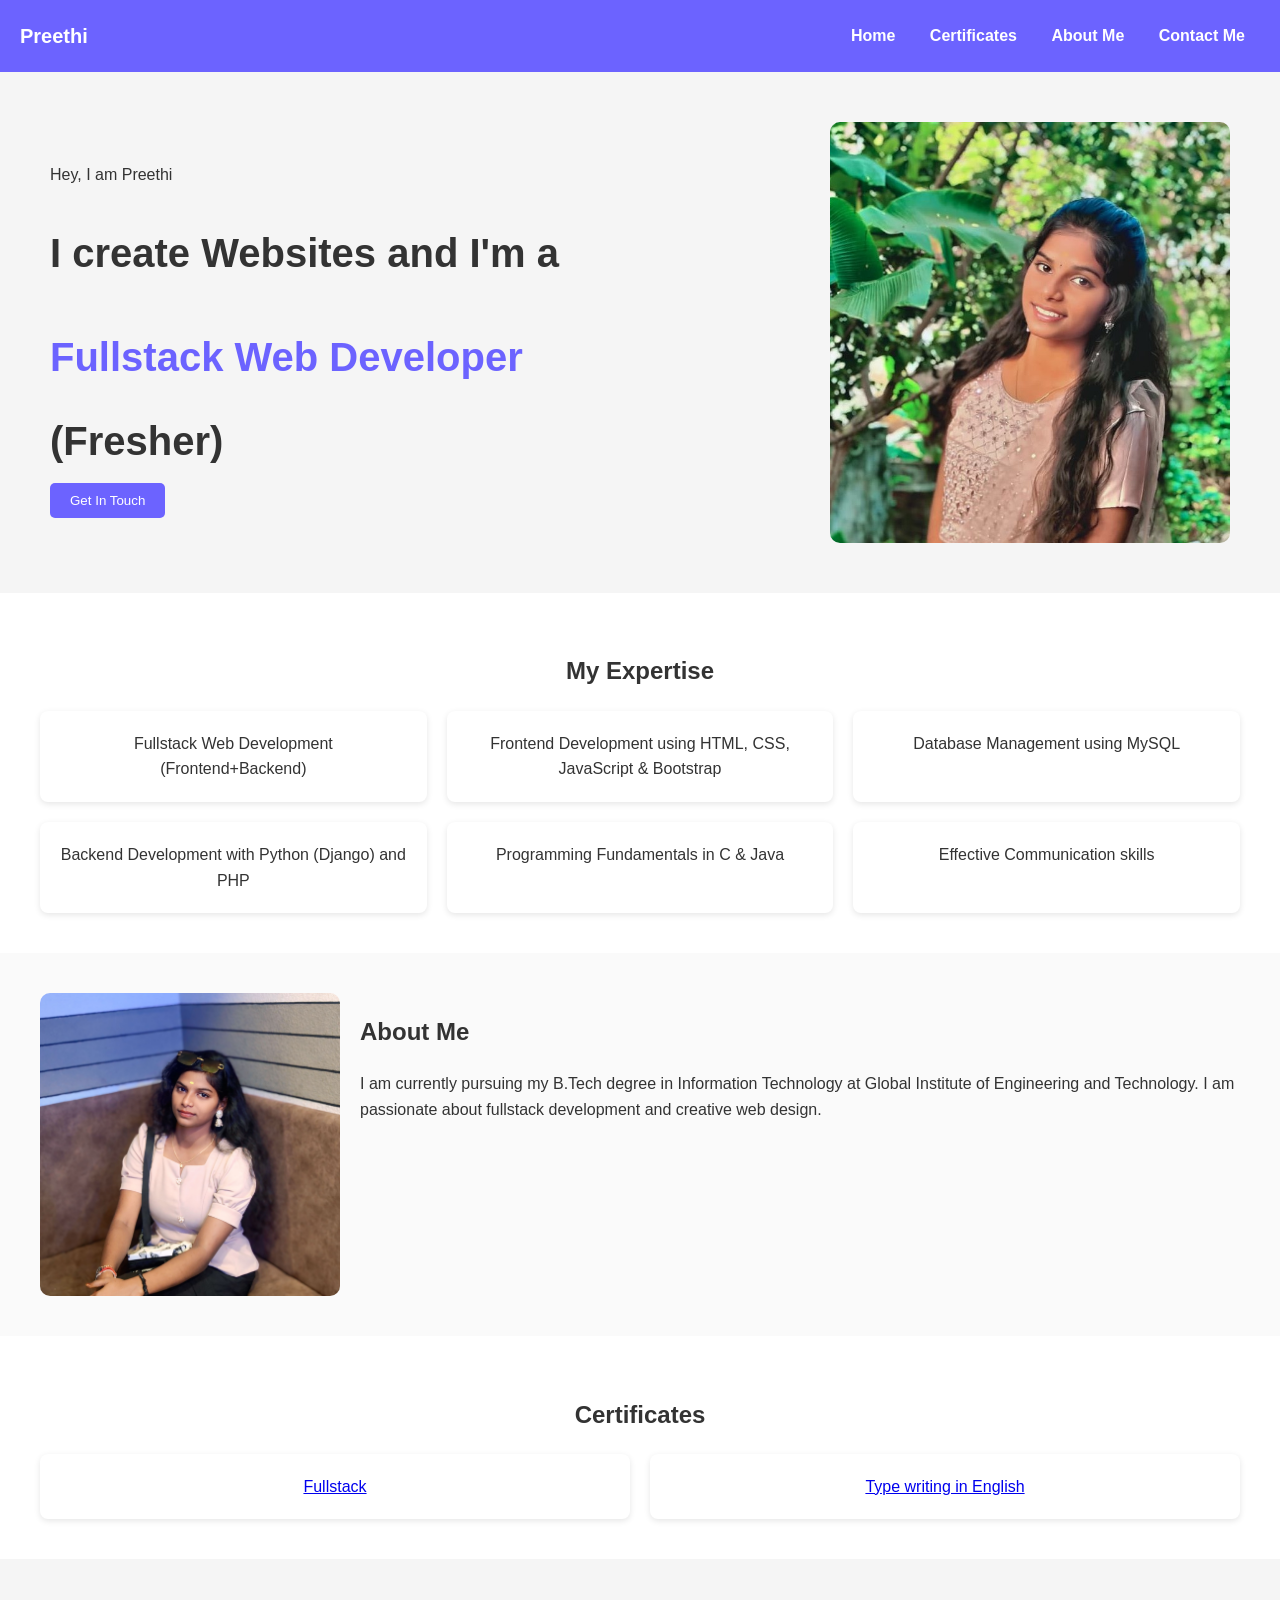
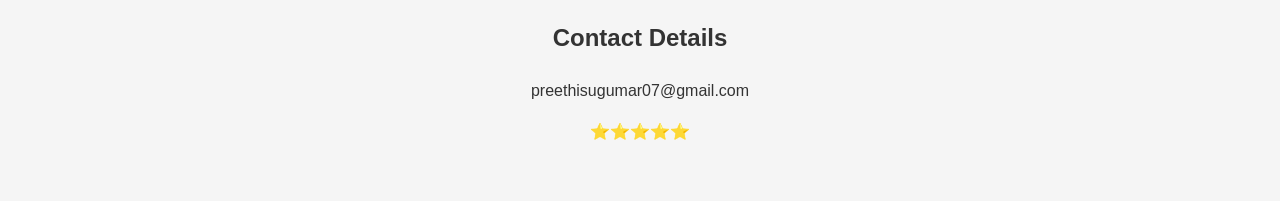
==== index.html @ 576a9721 "adding the visitor count using google analytics" ====
<!DOCTYPE html>
<html lang="en">
<head>
  <meta charset="UTF-8">
  <meta name="viewport" content="width=device-width, initial-scale=1.0">
  <title>Portfolio</title>
  <style>
    body {
      margin: 0;
      font-family: Arial, sans-serif;
      line-height: 1.6;
      color: #333;
    }

    /* Header */
    header {
      display: flex;
      justify-content: space-between;
      align-items: center;
      padding: 20px;
      background: #6c63ff; /* purple tone */
      color: white;
      position: sticky;
      top: 0;
      z-index: 1000;
    }

    header nav a {
      margin: 0 15px;
      text-decoration: none;
      color: white;
      font-weight: bold;
    }

    header .logo {
      font-size: 20px;
      font-weight: bold;
    }

    /* Hero Section */
    .hero {
      display: flex;
      flex-direction: row;
      justify-content: space-between;
      align-items: center;
      padding: 50px;
      background: #f5f5f5;
    }

    .hero-text {
      flex: 1;
      padding-right: 20px;
    }

    .hero-text h1 {
      font-size: 2.5rem;
      margin-bottom: 10px;
    }

    .hero-text p {
      margin-bottom: 20px;
    }

    .hero-text button {
      padding: 10px 20px;
      background: #6c63ff;
      color: white;
      border: none;
      border-radius: 5px;
      cursor: pointer;
    }

    .hero img {
      flex: 1;
      max-width: 400px;
      border-radius: 10px;
    }

    /* Expertise Section */
    .expertise {
      padding: 40px;
      text-align: center;
    }

    .expertise h2 {
      margin-bottom: 20px;
    }

    .cards {
      display: grid;
      grid-template-columns: repeat(3, 1fr);
      gap: 20px;
    }

    @media (max-width: 768px) {
      .cards {
        grid-template-columns: 1fr;
      }
    }

    .card {
      background: #fff;
      padding: 20px;
      border-radius: 8px;
      box-shadow: 0 2px 6px rgba(0,0,0,0.1);
    }

    /* About Section */
    .about {
      display: flex;
      flex-wrap: wrap;
      padding: 40px;
      background: #fafafa;
    }

    .about img {
      flex: 1;
      max-width: 300px;
      border-radius: 10px;
      margin-right: 20px;
    }

    .about-text {
      flex: 2;
    }

    /* Certificates Section */
    #certificates {
      padding: 40px;
      text-align: center;
    }

    .projects {
      display: grid;
      grid-template-columns: repeat(auto-fit, minmax(250px, 1fr));
      gap: 20px;
    }

    .project {
      background: #fff;
      padding: 20px;
      border-radius: 8px;
      box-shadow: 0 2px 6px rgba(0,0,0,0.1);
    }

    /* Contact Section */
    #contact {
      padding: 40px;
      background: #f5f5f5;
      text-align: center;
    }

    /* Responsive */
    @media (max-width: 768px) {
      .hero {
        flex-direction: column;
        text-align: center;
      }
      button{
        margin-bottom: 15px;
      }
      .about {
        flex-direction: column;
        align-items: center;
      }

      .about img {
        margin-bottom: 20px;
      }
    }
  </style>
</head>
<body>
  <!-- Google tag (gtag.js) -->
<script async src="https://www.googletagmanager.com/gtag/js?id=G-0RFLG4SJLX"></script>
<script>
  window.dataLayer = window.dataLayer || [];
  function gtag(){dataLayer.push(arguments);}
  gtag('js', new Date());

  gtag('config', 'G-0RFLG4SJLX');
</script>
  <!-- Header -->
  <header>
    <div class="logo">Preethi</div>
    <nav>
      <a href="#home">Home</a>
      <a href="#certificates">Certificates</a>
      <a href="#about">About Me</a>
      <a href="#contact">Contact Me</a>
    </nav>
  </header>

  <!-- Hero -->
  <section id="home" class="hero">
    <div class="hero-text">
      <p>Hey, I am Preethi</p>
      <h1>I create Websites and I'm a <p style="color:  #6c63ff;">Fullstack Web Developer</p> (Fresher)</h1>
      <button onclick="window.open('https://www.instagram.com/_preethi_c7_', '_blank');">Get In Touch</button>
    </div>
    <img src="img2.jpg" alt="Portfolio Image">
  </section>

  <!-- Expertise -->
  <section class="expertise">
    <h2>My Expertise</h2>
    <div class="cards">
      <div class="card">Fullstack Web Development (Frontend+Backend)</div>
      <div class="card">Frontend Development using HTML, CSS, JavaScript & Bootstrap</div>
      <div class="card">Database Management using MySQL</div>
      <div class="card">Backend Development with Python (Django) and PHP</div>
      <div class="card">Programming Fundamentals in C & Java</div>
      <div class="card">Effective Communication skills</div>
    </div>
  </section>

  <!-- About -->
  <section id="about" class="about">
    <img src="img1.jpg" alt="About Me">
    <div class="about-text">
      <h2>About Me</h2>
      <p>I am currently pursuing my B.Tech degree in Information Technology at Global Institute of Engineering and Technology. I am passionate about fullstack development and creative web design.</p>
    </div>
  </section>

  <!-- Certificates -->
  <section id="certificates">
    <h2>Certificates</h2>
    <div class="projects">
      <div class="project"><a href="certificatefullstack.pdf" target="_blank">Fullstack</a></div>
      <div class="project"><a href="certificatetype.pdf" target="_blank">Type writing in English</a></div>
    </div>
  </section>

  <!-- Contact -->
  <section id="contact">
    <h2>Contact Details</h2>
    <p>preethisugumar07@gmail.com</p>
    <p>⭐⭐⭐⭐⭐</p>
  </section>
</body>
</html>
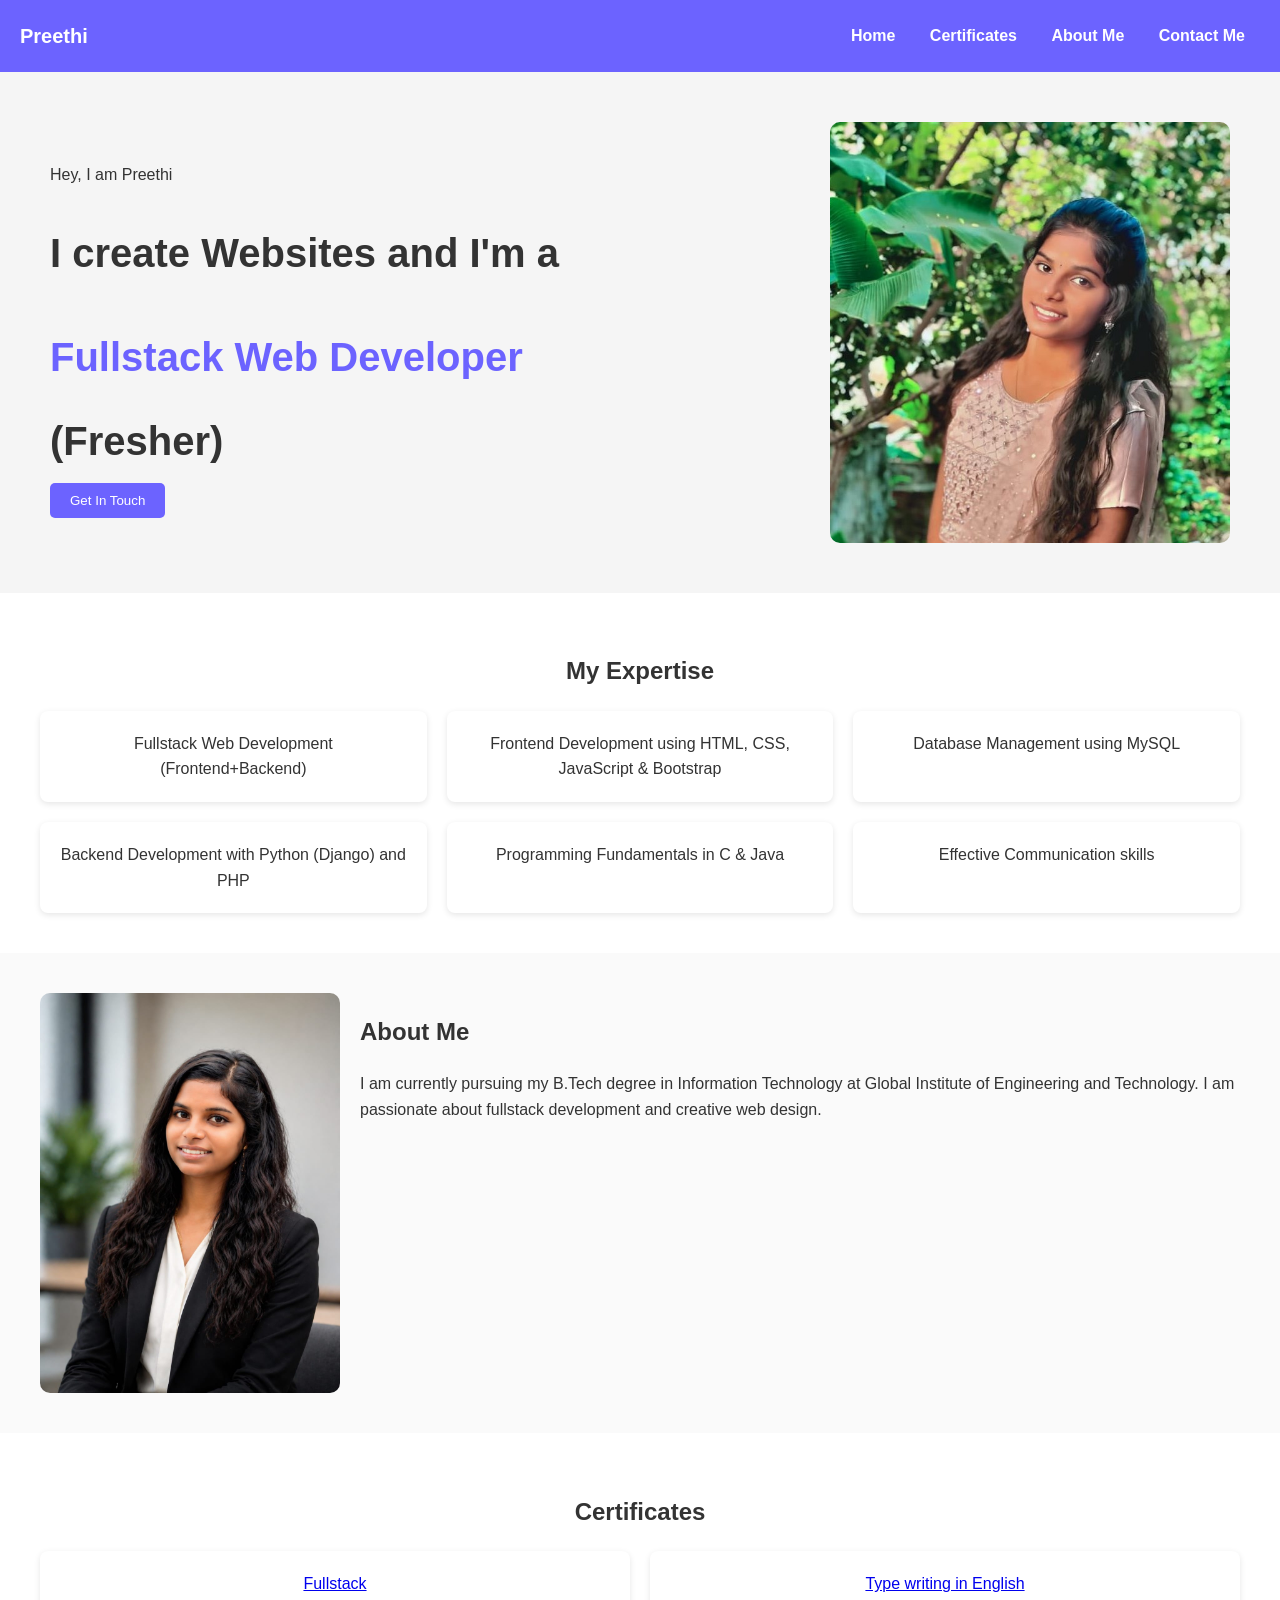
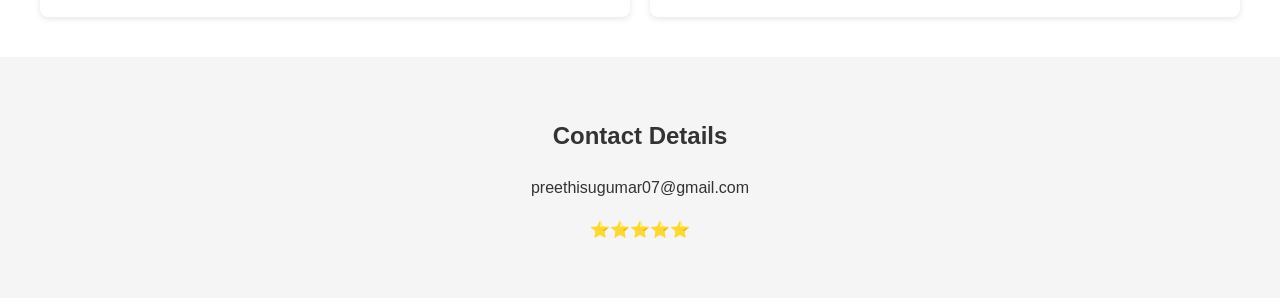
==== commit c182601b: "redirect to linkedin profile instead of instagram" ====
--- a/index.html
+++ b/index.html
@@ -196,7 +196,7 @@
     <div class="hero-text">
       <p>Hey, I am Preethi</p>
       <h1>I create Websites and I'm a <p style="color:  #6c63ff;">Fullstack Web Developer</p> (Fresher)</h1>
-      <button onclick="window.open('https://www.instagram.com/_preethi_c7_', '_blank');">Get In Touch</button>
+      <button onclick="window.open('https://www.linkedin.com/in/preethi-sugumar-a2277338a/', '_blank');">Get In Touch</button>
     </div>
     <img src="img2.jpg" alt="Portfolio Image">
   </section>
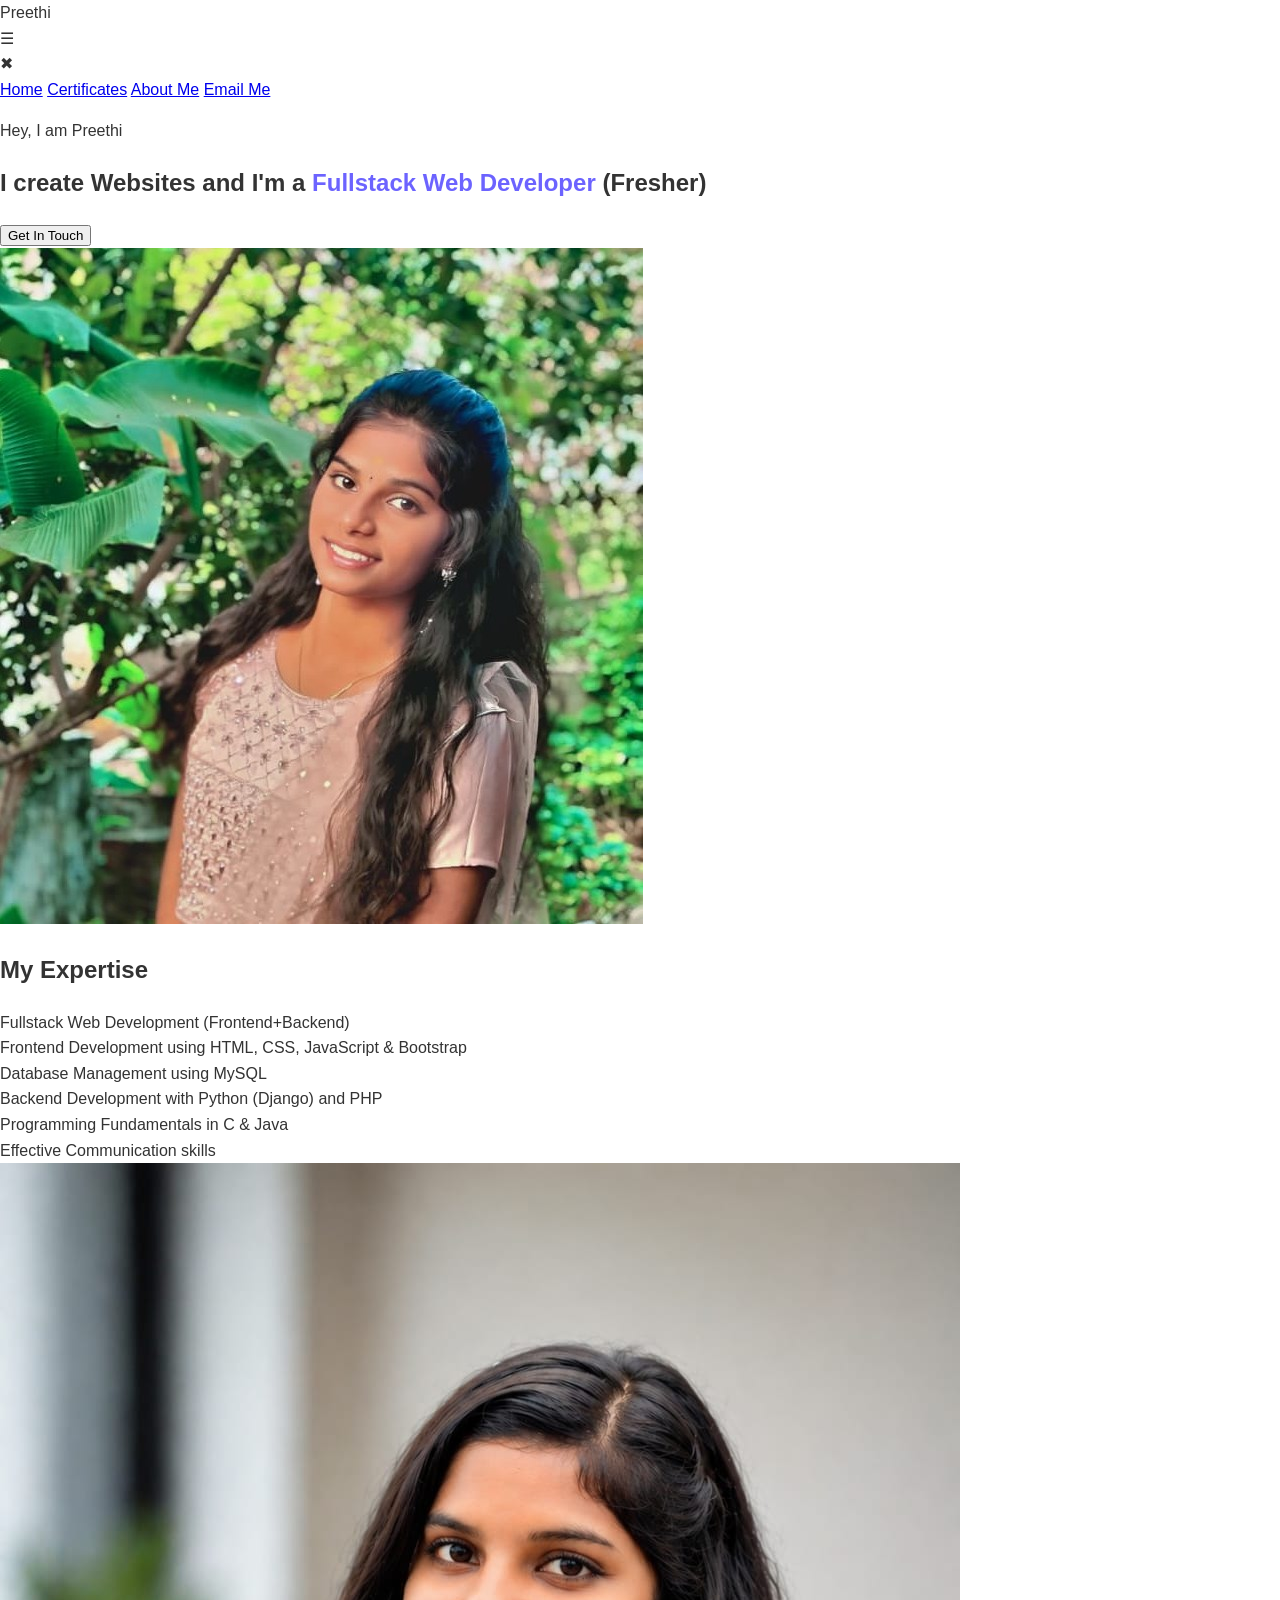
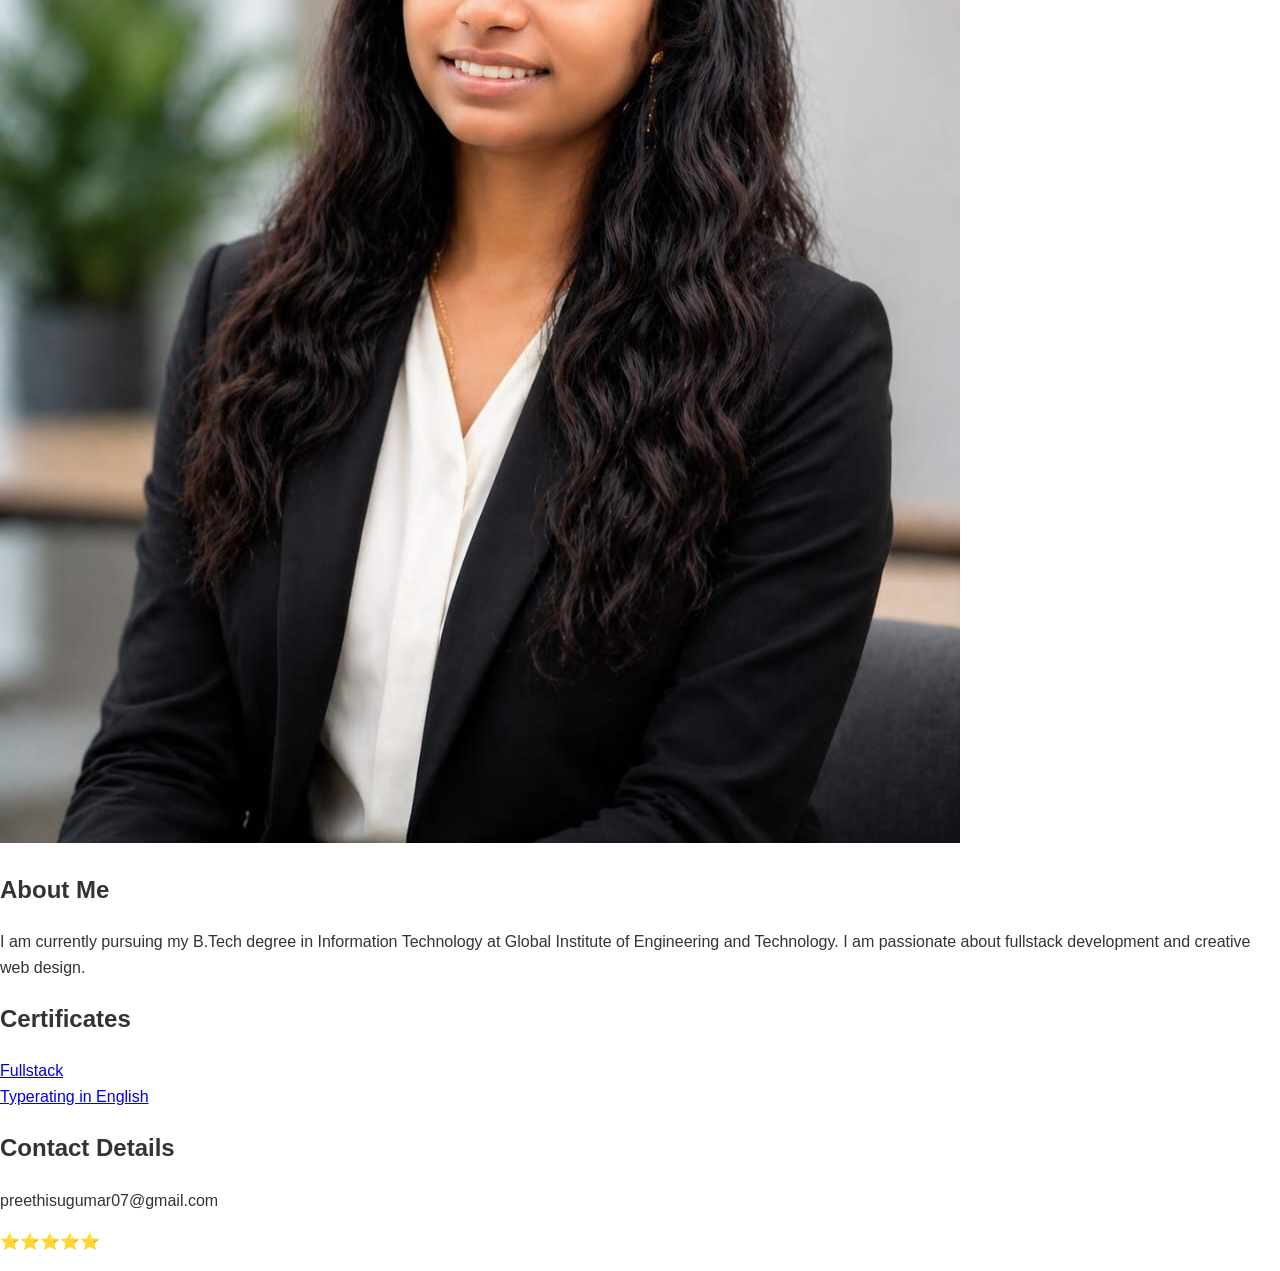
==== commit 066fd07a: "added animation and effects" ====
--- a/index.html
+++ b/index.html
@@ -1,9 +1,11 @@
 <!DOCTYPE html>
 <html lang="en">
+
 <head>
   <meta charset="UTF-8">
   <meta name="viewport" content="width=device-width, initial-scale=1.0">
   <title>Portfolio</title>
+  <link rel="stylesheet" href="style.css">
   <style>
     body {
       margin: 0;
@@ -11,195 +13,58 @@
       line-height: 1.6;
       color: #333;
     }
-
-    /* Header */
-    header {
-      display: flex;
-      justify-content: space-between;
-      align-items: center;
-      padding: 20px;
-      background: #6c63ff; /* purple tone */
-      color: white;
-      position: sticky;
-      top: 0;
-      z-index: 1000;
-    }
-
-    header nav a {
-      margin: 0 15px;
-      text-decoration: none;
-      color: white;
-      font-weight: bold;
-    }
-
-    header .logo {
-      font-size: 20px;
-      font-weight: bold;
-    }
-
-    /* Hero Section */
-    .hero {
-      display: flex;
-      flex-direction: row;
-      justify-content: space-between;
-      align-items: center;
-      padding: 50px;
-      background: #f5f5f5;
-    }
-
-    .hero-text {
-      flex: 1;
-      padding-right: 20px;
-    }
-
-    .hero-text h1 {
-      font-size: 2.5rem;
-      margin-bottom: 10px;
-    }
-
-    .hero-text p {
-      margin-bottom: 20px;
-    }
-
-    .hero-text button {
-      padding: 10px 20px;
-      background: #6c63ff;
-      color: white;
-      border: none;
-      border-radius: 5px;
-      cursor: pointer;
-    }
-
-    .hero img {
-      flex: 1;
-      max-width: 400px;
-      border-radius: 10px;
-    }
-
-    /* Expertise Section */
-    .expertise {
-      padding: 40px;
-      text-align: center;
-    }
-
-    .expertise h2 {
-      margin-bottom: 20px;
-    }
-
-    .cards {
-      display: grid;
-      grid-template-columns: repeat(3, 1fr);
-      gap: 20px;
-    }
-
-    @media (max-width: 768px) {
-      .cards {
-        grid-template-columns: 1fr;
-      }
-    }
-
-    .card {
-      background: #fff;
-      padding: 20px;
-      border-radius: 8px;
-      box-shadow: 0 2px 6px rgba(0,0,0,0.1);
-    }
-
-    /* About Section */
-    .about {
-      display: flex;
-      flex-wrap: wrap;
-      padding: 40px;
-      background: #fafafa;
-    }
-
-    .about img {
-      flex: 1;
-      max-width: 300px;
-      border-radius: 10px;
-      margin-right: 20px;
-    }
-
-    .about-text {
-      flex: 2;
-    }
-
-    /* Certificates Section */
-    #certificates {
-      padding: 40px;
-      text-align: center;
-    }
-
-    .projects {
-      display: grid;
-      grid-template-columns: repeat(auto-fit, minmax(250px, 1fr));
-      gap: 20px;
-    }
-
-    .project {
-      background: #fff;
-      padding: 20px;
-      border-radius: 8px;
-      box-shadow: 0 2px 6px rgba(0,0,0,0.1);
-    }
-
-    /* Contact Section */
-    #contact {
-      padding: 40px;
-      background: #f5f5f5;
-      text-align: center;
-    }
-
-    /* Responsive */
-    @media (max-width: 768px) {
-      .hero {
-        flex-direction: column;
-        text-align: center;
-      }
-      button{
-        margin-bottom: 15px;
-      }
-      .about {
-        flex-direction: column;
-        align-items: center;
-      }
-
-      .about img {
-        margin-bottom: 20px;
-      }
-    }
   </style>
 </head>
-<body>
-  <!-- Google tag (gtag.js) -->
+<!-- Google tag (gtag.js) -->
 <script async src="https://www.googletagmanager.com/gtag/js?id=G-0RFLG4SJLX"></script>
 <script>
   window.dataLayer = window.dataLayer || [];
-  function gtag(){dataLayer.push(arguments);}
+  function gtag() { dataLayer.push(arguments); }
   gtag('js', new Date());
 
   gtag('config', 'G-0RFLG4SJLX');
 </script>
+
+<body>
   <!-- Header -->
   <header>
     <div class="logo">Preethi</div>
-    <nav>
+
+    <!-- Hamburger icon (desktop hidden, mobile visible) -->
+    <div class="menu-toggle" id="menu-toggle">☰</div>
+
+    <!-- Slide-in nav -->
+    <nav id="nav-links">
+      <!-- Close icon inside nav -->
+      <div class="close-menu" id="close-menu">✖</div>
       <a href="#home">Home</a>
       <a href="#certificates">Certificates</a>
       <a href="#about">About Me</a>
-      <a href="#contact">Contact Me</a>
-    </nav>
+      <a href="mailto:preethisugumar07@gmail.com">Email Me</a>
+
   </header>
+
+
 
   <!-- Hero -->
   <section id="home" class="hero">
     <div class="hero-text">
       <p>Hey, I am Preethi</p>
-      <h1>I create Websites and I'm a <p style="color:  #6c63ff;">Fullstack Web Developer</p> (Fresher)</h1>
-      <button onclick="window.open('https://www.linkedin.com/in/preethi-sugumar-a2277338a/', '_blank');">Get In Touch</button>
+      <h1>
+        I create Websites and I'm a
+        <span class="gradient" style="color: #6c63ff;">Fullstack Web Developer</span> (Fresher)
+      </h1>
+      <button onclick="window.open('https://www.linkedin.com/in/preethi-sugumar-a2277338a/', '_blank');">
+        Get In Touch
+      </button>
     </div>
+
+    <!-- For Instagram profile, you can replace the link in onclick -->
+    <!-- <button onclick="window.open('https://www.instagram.com/_preethi_c7_', '_blank');">Get In Touch</button> -->
+
     <img src="img2.jpg" alt="Portfolio Image">
   </section>
+
 
   <!-- Expertise -->
   <section class="expertise">
@@ -219,7 +84,8 @@
     <img src="img1.jpg" alt="About Me">
     <div class="about-text">
       <h2>About Me</h2>
-      <p>I am currently pursuing my B.Tech degree in Information Technology at Global Institute of Engineering and Technology. I am passionate about fullstack development and creative web design.</p>
+      <p>I am currently pursuing my B.Tech degree in Information Technology at Global Institute of Engineering and
+        Technology. I am passionate about fullstack development and creative web design.</p>
     </div>
   </section>
 
@@ -228,7 +94,7 @@
     <h2>Certificates</h2>
     <div class="projects">
       <div class="project"><a href="certificatefullstack.pdf" target="_blank">Fullstack</a></div>
-      <div class="project"><a href="certificatetype.pdf" target="_blank">Type writing in English</a></div>
+      <div class="project"><a href="certificatetype.pdf" target="_blank">Typerating in English</a></div>
     </div>
   </section>
 
@@ -238,5 +104,21 @@
     <p>preethisugumar07@gmail.com</p>
     <p>⭐⭐⭐⭐⭐</p>
   </section>
+  <script>
+    const menuToggle = document.getElementById('menu-toggle');
+    const navLinks = document.getElementById('nav-links');
+    const closeMenu = document.getElementById('close-menu');
+
+    menuToggle.addEventListener('click', () => {
+      navLinks.classList.add('show');
+    });
+
+    closeMenu.addEventListener('click', () => {
+      navLinks.classList.remove('show');
+    });
+
+
+  </script>
 </body>
+
 </html>
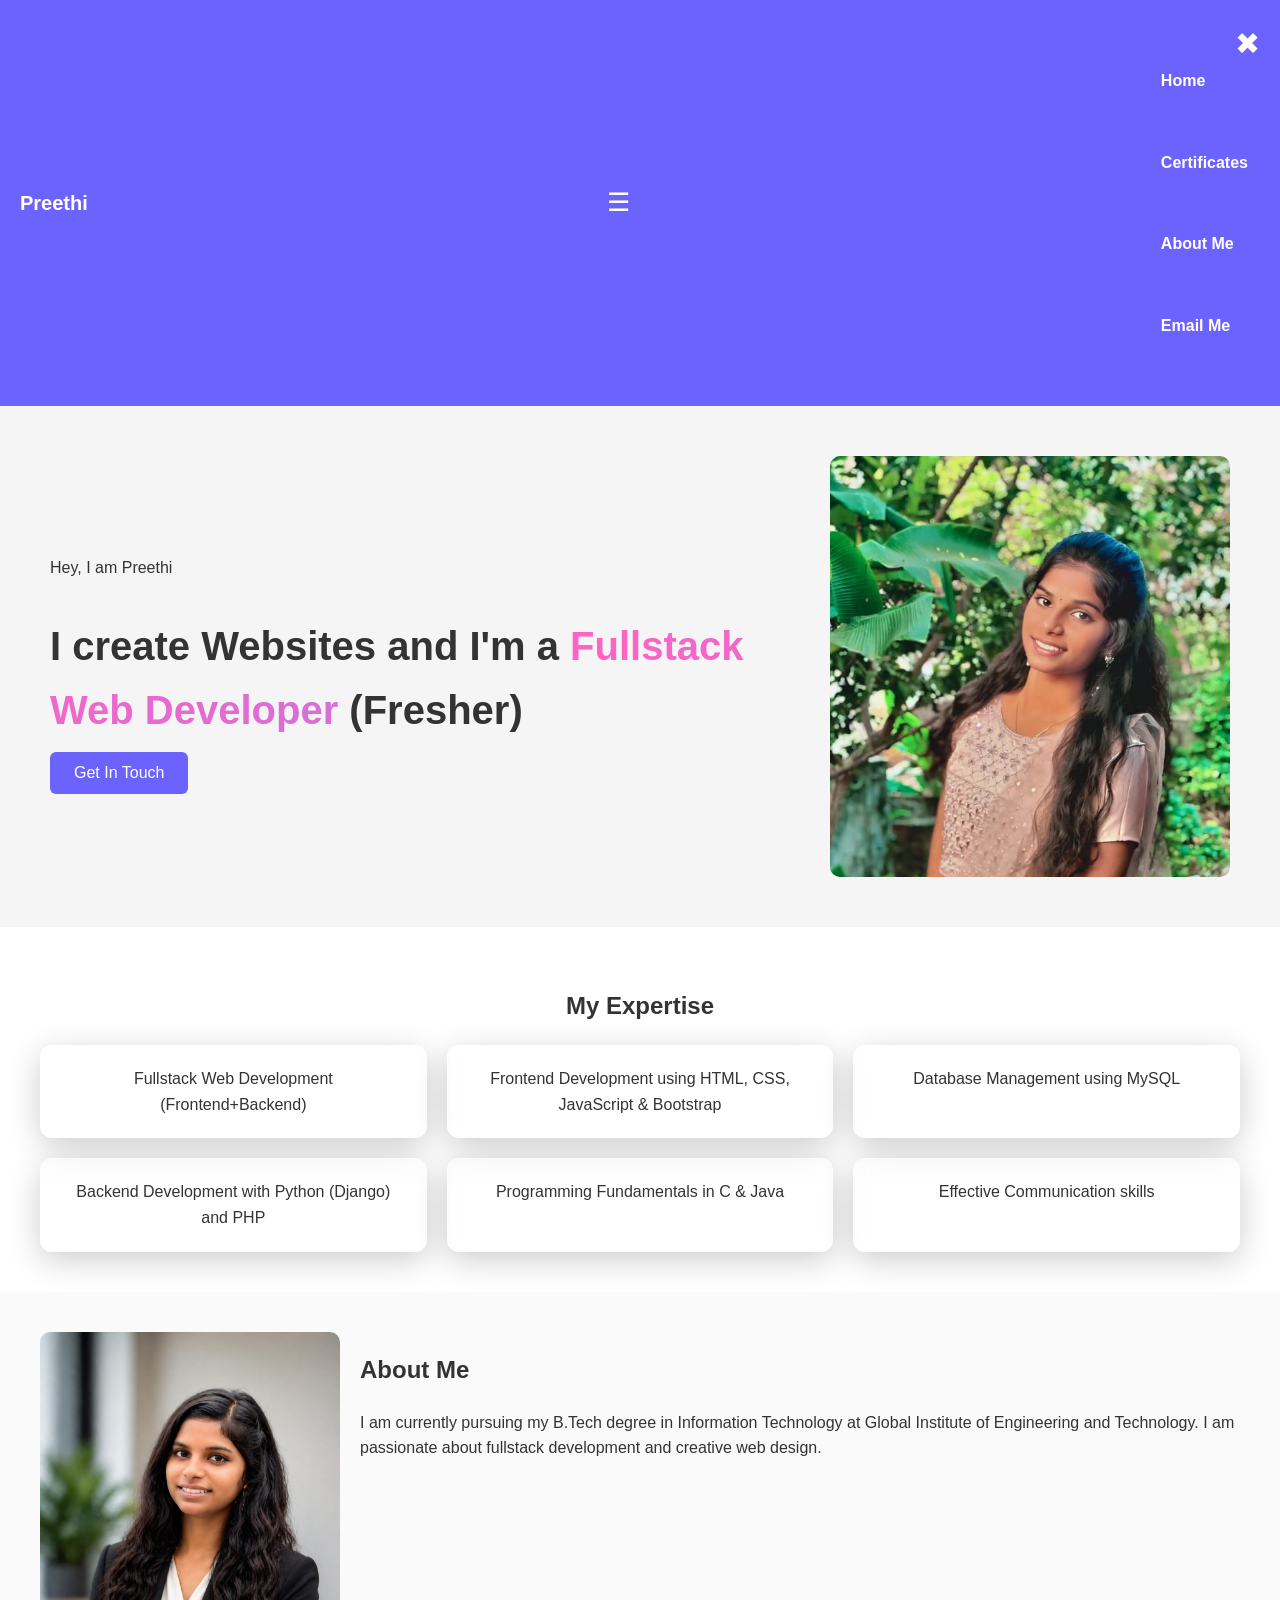
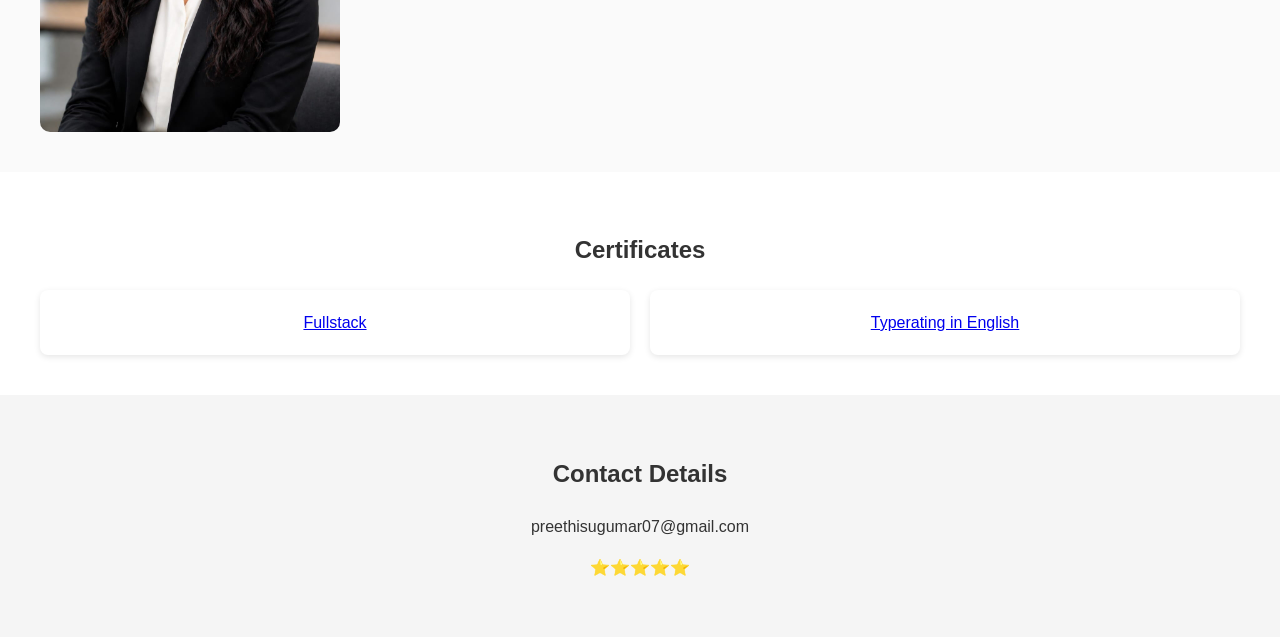
==== commit 92735c37: "Enhance visibility of cards with Intersection Observer Added Intersection Observer for card visibili" ====
--- a/index.html
+++ b/index.html
@@ -116,6 +116,37 @@
     closeMenu.addEventListener('click', () => {
       navLinks.classList.remove('show');
     });
+    document.addEventListener("DOMContentLoaded", () => {
+      const cards = document.querySelectorAll(".card");
+
+      const observer = new IntersectionObserver((entries) => {
+        entries.forEach(entry => {
+          if (entry.isIntersecting) {
+            entry.target.classList.add("visible");
+            // Optional: stop observing once visible
+            observer.unobserve(entry.target);
+          }
+        });
+      }, { threshold: 0.2 }); // trigger when 20% of card is visible
+
+      cards.forEach(card => {
+        observer.observe(card);
+      });
+    });
+    document.addEventListener("DOMContentLoaded", () => {
+      const elements = document.querySelectorAll(".card, .about img");
+
+      const observer = new IntersectionObserver((entries) => {
+        entries.forEach(entry => {
+          if (entry.isIntersecting) {
+            entry.target.classList.add("visible");
+            observer.unobserve(entry.target); // play once
+          }
+        });
+      }, { threshold: 0.2 });
+
+      elements.forEach(el => observer.observe(el));
+    });
 
 
   </script>
--- a/style.css
+++ b/style.css
@@ -0,0 +1,685 @@
+    /* Header */
+    header {
+        display: flex;
+        justify-content: space-between;
+        align-items: center;
+        padding: 20px;
+        background: #6c63ff;
+        /* purple tone */
+        color: white;
+        position: sticky;
+        top: 0;
+        z-index: 1000;
+    }
+
+ header nav a {    /* Header */
+    header {
+        display: flex;
+        justify-content: space-between;
+        align-items: center;
+        padding: 20px;
+        background: #6c63ff;
+        /* purple tone */
+        color: white;
+        position: sticky;
+        top: 0;
+        z-index: 1000;
+    }
+
+    header nav a {
+        margin: 0 15px;
+        text-decoration: none;
+        color: white;
+        font-weight: bold;
+        padding: 8px 12px;
+        /* add padding so background shows nicely */
+        border-radius: 4px;
+        /* rounded corners for modern look */
+        transition: background-color 0.3s ease, transform 0.3s ease;
+    }
+
+    /* Hover effect */
+    header nav a:hover {
+        background-color: #ff63c3;
+        /* accent background */
+        transform: scale(1.1);
+        /* slight zoom */
+    }
+
+
+    header .logo {
+        font-size: 20px;
+        font-weight: bold;
+    }
+
+    /* Hero Section */
+    .hero {
+        display: flex;
+        flex-direction: row;
+        justify-content: space-between;
+        align-items: center;
+        padding: 50px;
+        background: #f5f5f5;
+    }
+
+    .hero-text {
+        flex: 1;
+        padding-right: 20px;
+    }
+
+    .hero-text h1 {
+        font-size: 2.5rem;
+        margin-bottom: 10px;
+    }
+
+    .hero-text span {
+        margin-bottom: 30px;
+        font-weight: bold;
+        background: linear-gradient(270deg, #6c63ff, #8a85ff, #ff63c3);
+        background-size: 600% 600%;
+        -webkit-background-clip: text;
+        -webkit-text-fill-color: transparent;
+        animation: gradientFlow 6s ease infinite;
+    }
+
+    /* Gradient animation */
+    @keyframes gradientFlow {
+        0% {
+            background-position: 0% 50%;
+        }
+
+        50% {
+            background-position: 100% 50%;
+        }
+
+        100% {
+            background-position: 0% 50%;
+        }
+    }
+
+    .hero-text button {
+        padding: 12px 24px;
+        background: #6c63ff;
+        color: white;
+        border: none;
+        border-radius: 6px;
+        cursor: pointer;
+        font-size: 1rem;
+        transition: transform 0.3s ease, box-shadow 0.3s ease;
+    }
+
+    /* Button hover zoom-in */
+    .hero-text button:hover {
+        transform: scale(1.08);
+        /* zoom in */
+        box-shadow: 0 8px 20px rgba(108, 99, 255, 0.4);
+        /* glowing shadow */
+    }
+
+    /* Hero image */
+    .hero img {
+        flex: 1;
+        max-width: 400px;
+        border-radius: 10px;
+        transition: transform 0.4s ease, box-shadow 0.4s ease;
+        margin-left: 30px;
+        /* ensures spacing from button */
+    }
+
+    /* Hover tilt effect */
+    .hero img:hover {
+        transform: rotate(3deg) scale(1.03);
+        /* tilt + zoom */
+        box-shadow: 0 12px 30px rgba(0, 0, 0, 0.25);
+    }
+
+
+
+    /* Expertise Section */
+    .expertise {
+        padding: 40px;
+        text-align: center;
+    }
+
+    .expertise h2 {
+        margin-bottom: 20px;
+    }
+
+    .cards {
+        display: grid;
+        grid-template-columns: repeat(3, 1fr);
+        gap: 20px;
+    }
+
+    @media (max-width: 768px) {
+        .cards {
+            grid-template-columns: 1fr;
+        }
+    }
+
+    .card {
+        background: rgba(255, 255, 255, 0.15);
+        /* translucent white */
+        padding: 20px;
+        border-radius: 12px;
+        box-shadow: 0 8px 32px rgba(0, 0, 0, 0.2);
+        /* deeper shadow for modern feel */
+        backdrop-filter: blur(10px);
+        /* glass blur effect */
+        -webkit-backdrop-filter: blur(10px);
+        /* Safari support */
+        border: 1px solid rgba(255, 255, 255, 0.3);
+        /* subtle border for glass edge */
+        transition: all 0.3s ease-in-out;
+        /* smooth transition */
+    }
+
+    /* Hover effect for modern interaction */
+    .card:hover {
+        transform: translateY(-8px) scale(1.02);
+        /* lift and scale */
+        box-shadow: 0 12px 40px rgba(0, 0, 0, 0.25);
+        /* stronger shadow */
+        background: rgba(255, 255, 255, 0.25);
+        /* slightly brighter glass */
+    }
+
+    /* Initial hidden state */
+    .card {
+        opacity: 0;
+        transform: translateY(20px);
+        transition: opacity 0.6s ease-out, transform 0.6s ease-out;
+    }
+
+    /* Visible state when scrolled into view */
+    .card.visible {
+        opacity: 1;
+        transform: translateY(0);
+    }
+
+
+    /* About Section */
+    .about {
+        display: flex;
+        flex-wrap: wrap;
+        padding: 40px;
+        background: #fafafa;
+    }
+
+    .about img {
+        flex: 1;
+        max-width: 300px;
+        border-radius: 10px;
+        margin-right: 20px;
+
+        /* Fade-in initial state */
+        opacity: 0;
+        transform: translateY(20px);
+        transition: opacity 0.6s ease-out, transform 0.6s ease-out,
+            transform 0.4s ease, box-shadow 0.4s ease;
+    }
+
+    /* When scrolled into view */
+    .about img.visible {
+        opacity: 1;
+        transform: translateY(0);
+    }
+
+    /* Hover effect (desktop only) */
+    .about img:hover {
+        transform: rotate(-2deg) scale(1.05);
+        box-shadow: 0 12px 28px rgba(0, 0, 0, 0.25);
+        cursor: pointer;
+    }
+
+
+
+    .about-text {
+        flex: 2;
+    }
+
+    /* Certificates Section */
+    #certificates {
+        padding: 40px;
+        text-align: center;
+    }
+
+    .projects {
+        display: grid;
+        grid-template-columns: repeat(auto-fit, minmax(250px, 1fr));
+        gap: 20px;
+    }
+
+    .project {
+        background: #fff;
+        padding: 20px;
+        border-radius: 8px;
+        box-shadow: 0 2px 6px rgba(0, 0, 0, 0.1);
+        transition: transform 0.4s ease, box-shadow 0.4s ease;
+        /* smooth transition */
+    }
+
+    /* Hover effect */
+    .project:hover {
+        transform: translateY(-10px) scale(1.02);
+        /* lift + subtle zoom */
+        box-shadow: 0 8px 24px rgba(0, 0, 0, 0.2);
+        /* deeper shadow */
+    }
+
+    /* Contact Section */
+    #contact {
+        padding: 40px;
+        background: #f5f5f5;
+        text-align: center;
+    }
+
+    /* Responsive */
+    @media (max-width: 768px) {
+        .hero {
+            flex-direction: column;
+            text-align: center;
+        }
+
+        button {
+            margin-bottom: 15px;
+        }
+
+        .about {
+            flex-direction: column;
+            align-items: center;
+        }
+
+        .about img {
+            margin-bottom: 20px;
+        }
+    }
+
+    /* Hamburger icon */
+    .menu-toggle {
+        display: none;
+        font-size: 26px;
+        cursor: pointer;
+    }
+
+    /* Close icon */
+    .close-menu {
+        display: none;
+        font-size: 30px;
+        color: white;
+        cursor: pointer;
+        position: absolute;
+        top: 20px;
+        right: 20px;
+        z-index: 1001;
+    }
+
+    /* Mobile styles */
+    @media (max-width: 768px) {
+
+        header {
+            position: relative;
+        }
+
+        header nav {
+            position: fixed;
+            top: 0;
+            right: -100%;
+            width: 250px;
+            height: 100vh;
+            background: #6c63ff;
+
+            display: flex;
+            flex-direction: column;
+            align-items: center;
+
+            /* Push menu items below the X button */
+            justify-content: flex-start;
+            padding-top: 90px;
+
+            transition: right 0.3s ease;
+            z-index: 1000;
+        }
+
+        header nav.show {
+            right: 0;
+        }
+
+        .menu-toggle {
+            display: block;
+        }
+
+        .close-menu {
+            display: block;
+        }
+
+        header nav a {
+            display: block;
+            margin: 18px 0;
+            font-size: 18px;
+        }
+    }
+  margin: 0 15px;
+  text-decoration: none;
+  color: white;
+  font-weight: bold;
+  padding: 8px 12px; /* add padding so background shows nicely */
+  border-radius: 4px; /* rounded corners for modern look */
+  transition: background-color 0.3s ease, transform 0.3s ease;
+}
+
+/* Hover effect */
+header nav a:hover {
+  background-color: #ff63c3; /* accent background */
+  transform: scale(1.1);     /* slight zoom */
+}
+
+
+    header .logo {
+        font-size: 20px;
+        font-weight: bold;
+    }
+
+    /* Hero Section */
+    .hero {
+        display: flex;
+        flex-direction: row;
+        justify-content: space-between;
+        align-items: center;
+        padding: 50px;
+        background: #f5f5f5;
+    }
+
+    .hero-text {
+        flex: 1;
+        padding-right: 20px;
+    }
+
+    .hero-text h1 {
+        font-size: 2.5rem;
+        margin-bottom: 10px;
+    }
+
+    .hero-text span {
+        margin-bottom: 30px;
+        font-weight: bold;
+        background: linear-gradient(270deg, #6c63ff, #8a85ff, #ff63c3);
+        background-size: 600% 600%;
+        -webkit-background-clip: text;
+        -webkit-text-fill-color: transparent;
+        animation: gradientFlow 6s ease infinite;
+    }
+
+    /* Gradient animation */
+    @keyframes gradientFlow {
+        0% {
+            background-position: 0% 50%;
+        }
+
+        50% {
+            background-position: 100% 50%;
+        }
+
+        100% {
+            background-position: 0% 50%;
+        }
+    }
+
+    .hero-text button {
+        padding: 12px 24px;
+        background: #6c63ff;
+        color: white;
+        border: none;
+        border-radius: 6px;
+        cursor: pointer;
+        font-size: 1rem;
+        transition: transform 0.3s ease, box-shadow 0.3s ease;
+    }
+
+    /* Button hover zoom-in */
+    .hero-text button:hover {
+        transform: scale(1.08);
+        /* zoom in */
+        box-shadow: 0 8px 20px rgba(108, 99, 255, 0.4);
+        /* glowing shadow */
+    }
+
+    /* Hero image */
+    .hero img {
+        flex: 1;
+        max-width: 400px;
+        border-radius: 10px;
+        transition: transform 0.4s ease, box-shadow 0.4s ease;
+        margin-left: 30px;
+        /* ensures spacing from button */
+    }
+
+    /* Hover tilt effect */
+    .hero img:hover {
+        transform: rotate(3deg) scale(1.03);
+        /* tilt + zoom */
+        box-shadow: 0 12px 30px rgba(0, 0, 0, 0.25);
+    }
+
+
+
+    /* Expertise Section */
+    .expertise {
+        padding: 40px;
+        text-align: center;
+    }
+
+    .expertise h2 {
+        margin-bottom: 20px;
+    }
+
+    .cards {
+        display: grid;
+        grid-template-columns: repeat(3, 1fr);
+        gap: 20px;
+    }
+
+    @media (max-width: 768px) {
+        .cards {
+            grid-template-columns: 1fr;
+        }
+    }
+
+    .card {
+        background: rgba(255, 255, 255, 0.15);
+        /* translucent white */
+        padding: 20px;
+        border-radius: 12px;
+        box-shadow: 0 8px 32px rgba(0, 0, 0, 0.2);
+        /* deeper shadow for modern feel */
+        backdrop-filter: blur(10px);
+        /* glass blur effect */
+        -webkit-backdrop-filter: blur(10px);
+        /* Safari support */
+        border: 1px solid rgba(255, 255, 255, 0.3);
+        /* subtle border for glass edge */
+        transition: all 0.3s ease-in-out;
+        /* smooth transition */
+    }
+
+    /* Hover effect for modern interaction */
+    .card:hover {
+        transform: translateY(-8px) scale(1.02);
+        /* lift and scale */
+        box-shadow: 0 12px 40px rgba(0, 0, 0, 0.25);
+        /* stronger shadow */
+        background: rgba(255, 255, 255, 0.25);
+        /* slightly brighter glass */
+    }
+
+
+    /* About Section */
+    .about {
+        display: flex;
+        flex-wrap: wrap;
+        padding: 40px;
+        background: #fafafa;
+    }
+
+    .about img {
+        flex: 1;
+        max-width: 300px;
+        border-radius: 10px;
+        margin-right: 20px;
+        transition: transform 0.4s ease, box-shadow 0.4s ease;
+    }
+
+    /* Hover effect */
+    .about img:hover {
+        transform: rotate(-2deg) scale(1.05);
+        /* slight tilt + zoom */
+        box-shadow: 0 12px 28px rgba(0, 0, 0, 0.25);
+        /* modern shadow */
+        cursor: pointer;
+        /* adds interactivity */
+    }
+
+
+    .about-text {
+        flex: 2;
+    }
+
+    /* Certificates Section */
+    #certificates {
+        padding: 40px;
+        text-align: center;
+    }
+
+    .projects {
+        display: grid;
+        grid-template-columns: repeat(auto-fit, minmax(250px, 1fr));
+        gap: 20px;
+    }
+
+    .project {
+        background: #fff;
+        padding: 20px;
+        border-radius: 8px;
+        box-shadow: 0 2px 6px rgba(0, 0, 0, 0.1);
+        transition: transform 0.4s ease, box-shadow 0.4s ease;
+        /* smooth transition */
+    }
+
+    /* Hover effect */
+    .project:hover {
+        transform: translateY(-10px) scale(1.02);
+        /* lift + subtle zoom */
+        box-shadow: 0 8px 24px rgba(0, 0, 0, 0.2);
+        /* deeper shadow */
+    }
+
+    /* Contact Section */
+    #contact {
+        padding: 40px;
+        background: #f5f5f5;
+        text-align: center;
+    }
+
+    /* Responsive */
+    @media (max-width: 768px) {
+        .hero {
+            flex-direction: column;
+            text-align: center;
+        }
+
+        button {
+            margin-bottom: 15px;
+        }
+
+        .about {
+            flex-direction: column;
+            align-items: center;
+        }
+
+        .about img {
+            margin-bottom: 20px;
+        }
+    }
+/* Hamburger icon */
+.menu-toggle {
+    display: none;
+    font-size: 26px;
+    cursor: pointer;
+}
+
+/* Close icon */
+.close-menu {
+    display: none;
+    font-size: 30px;
+    color: white;
+    cursor: pointer;
+    position: absolute;
+    top: 20px;
+    right: 20px;
+    z-index: 1001;
+}
+
+/* Mobile styles */
+@media (max-width: 768px) {
+
+    header {
+        position: relative;
+    }
+
+    header nav {
+        position: fixed;
+        top: 0;
+        right: -100%;
+        width: 250px;
+        height: 100vh;
+        background: #6c63ff;
+
+        display: flex;
+        flex-direction: column;
+        align-items: center;
+
+        /* Push menu items below the X button */
+        justify-content: flex-start;
+        padding-top: 90px;
+
+        transition: right 0.3s ease;
+        z-index: 1000;
+    }
+
+    header nav.show {
+        right: 0;
+    }
+
+    .menu-toggle {
+        display: block;
+    }
+
+    .close-menu {
+        display: block;
+    }
+
+    header nav a {
+        display: block;
+        margin: 18px 0;
+        font-size: 18px;
+    }
+}
+
+
+  header nav.show {
+    right: 0; /* slide in */
+  }
+
+  .menu-toggle {
+    display: block; /* show hamburger */
+  }
+
+  .close-menu {
+    display: block; /* show close icon */
+  }
+
+  header nav a {
+    margin: 40px 0; /* push links down so they don’t collide */
+    display: block;
+  }
+
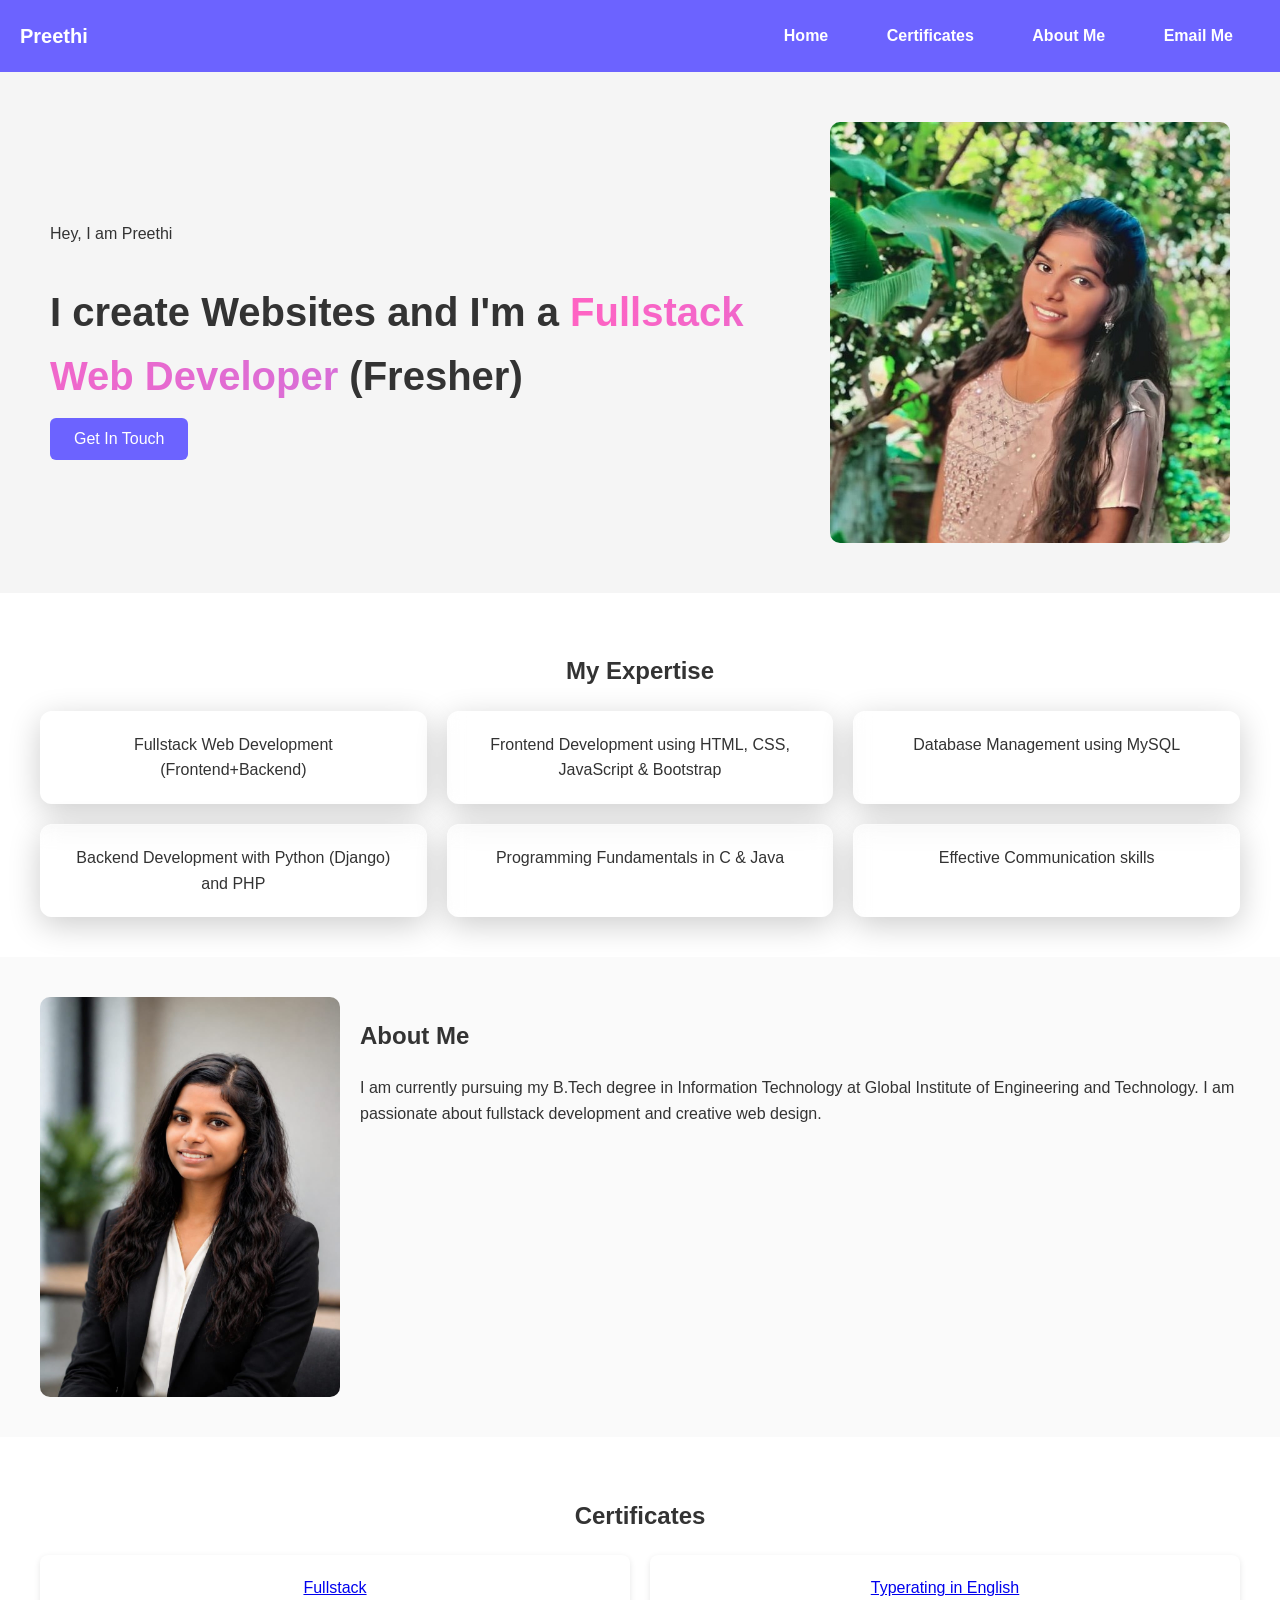
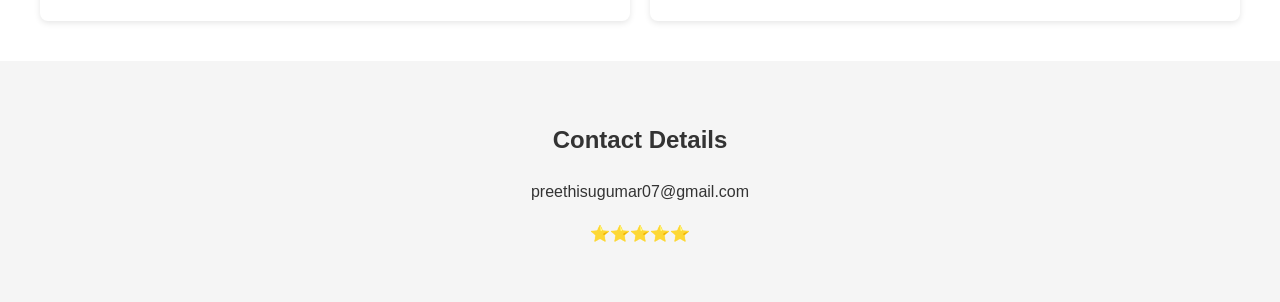
==== commit 50197415: "Fix HTML encoding issues in index.html" ====
--- a/index.html
+++ b/index.html
@@ -147,6 +147,20 @@
 
       elements.forEach(el => observer.observe(el));
     });
+    document.addEventListener("DOMContentLoaded", () => {
+      const projects = document.querySelectorAll(".project");
+
+      const observer = new IntersectionObserver((entries) => {
+        entries.forEach(entry => {
+          if (entry.isIntersecting) {
+            entry.target.classList.add("visible");
+            observer.unobserve(entry.target); // play once
+          }
+        });
+      }, { threshold: 0.2 });
+
+      projects.forEach(project => observer.observe(project));
+    });
 
 
   </script>
--- a/style.css
+++ b/style.css
@@ -1,18 +1,4 @@
     /* Header */
-    header {
-        display: flex;
-        justify-content: space-between;
-        align-items: center;
-        padding: 20px;
-        background: #6c63ff;
-        /* purple tone */
-        color: white;
-        position: sticky;
-        top: 0;
-        z-index: 1000;
-    }
-
- header nav a {    /* Header */
     header {
         display: flex;
         justify-content: space-between;
@@ -255,17 +241,28 @@
         padding: 20px;
         border-radius: 8px;
         box-shadow: 0 2px 6px rgba(0, 0, 0, 0.1);
-        transition: transform 0.4s ease, box-shadow 0.4s ease;
-        /* smooth transition */
-    }
-
-    /* Hover effect */
-    .project:hover {
-        transform: translateY(-10px) scale(1.02);
-        /* lift + subtle zoom */
-        box-shadow: 0 8px 24px rgba(0, 0, 0, 0.2);
-        /* deeper shadow */
-    }
+
+        /* Fade-in initial state */
+        opacity: 0;
+        transform: translateY(20px);
+        transition: opacity 0.6s ease-out, transform 0.6s ease-out,
+            transform 0.4s ease, box-shadow 0.4s ease;
+    }
+
+    /* When scrolled into view (mobile mode) */
+    .project.visible {
+        opacity: 1;
+        transform: translateY(0);
+    }
+
+    /* Hover effect only for non-touch devices */
+    @media (hover: hover) and (pointer: fine) {
+        .project:hover {
+            transform: translateY(-10px) scale(1.02);
+            box-shadow: 0 8px 24px rgba(0, 0, 0, 0.2);
+        }
+    }
+
 
     /* Contact Section */
     #contact {
@@ -359,327 +356,3 @@
             font-size: 18px;
         }
     }
-  margin: 0 15px;
-  text-decoration: none;
-  color: white;
-  font-weight: bold;
-  padding: 8px 12px; /* add padding so background shows nicely */
-  border-radius: 4px; /* rounded corners for modern look */
-  transition: background-color 0.3s ease, transform 0.3s ease;
-}
-
-/* Hover effect */
-header nav a:hover {
-  background-color: #ff63c3; /* accent background */
-  transform: scale(1.1);     /* slight zoom */
-}
-
-
-    header .logo {
-        font-size: 20px;
-        font-weight: bold;
-    }
-
-    /* Hero Section */
-    .hero {
-        display: flex;
-        flex-direction: row;
-        justify-content: space-between;
-        align-items: center;
-        padding: 50px;
-        background: #f5f5f5;
-    }
-
-    .hero-text {
-        flex: 1;
-        padding-right: 20px;
-    }
-
-    .hero-text h1 {
-        font-size: 2.5rem;
-        margin-bottom: 10px;
-    }
-
-    .hero-text span {
-        margin-bottom: 30px;
-        font-weight: bold;
-        background: linear-gradient(270deg, #6c63ff, #8a85ff, #ff63c3);
-        background-size: 600% 600%;
-        -webkit-background-clip: text;
-        -webkit-text-fill-color: transparent;
-        animation: gradientFlow 6s ease infinite;
-    }
-
-    /* Gradient animation */
-    @keyframes gradientFlow {
-        0% {
-            background-position: 0% 50%;
-        }
-
-        50% {
-            background-position: 100% 50%;
-        }
-
-        100% {
-            background-position: 0% 50%;
-        }
-    }
-
-    .hero-text button {
-        padding: 12px 24px;
-        background: #6c63ff;
-        color: white;
-        border: none;
-        border-radius: 6px;
-        cursor: pointer;
-        font-size: 1rem;
-        transition: transform 0.3s ease, box-shadow 0.3s ease;
-    }
-
-    /* Button hover zoom-in */
-    .hero-text button:hover {
-        transform: scale(1.08);
-        /* zoom in */
-        box-shadow: 0 8px 20px rgba(108, 99, 255, 0.4);
-        /* glowing shadow */
-    }
-
-    /* Hero image */
-    .hero img {
-        flex: 1;
-        max-width: 400px;
-        border-radius: 10px;
-        transition: transform 0.4s ease, box-shadow 0.4s ease;
-        margin-left: 30px;
-        /* ensures spacing from button */
-    }
-
-    /* Hover tilt effect */
-    .hero img:hover {
-        transform: rotate(3deg) scale(1.03);
-        /* tilt + zoom */
-        box-shadow: 0 12px 30px rgba(0, 0, 0, 0.25);
-    }
-
-
-
-    /* Expertise Section */
-    .expertise {
-        padding: 40px;
-        text-align: center;
-    }
-
-    .expertise h2 {
-        margin-bottom: 20px;
-    }
-
-    .cards {
-        display: grid;
-        grid-template-columns: repeat(3, 1fr);
-        gap: 20px;
-    }
-
-    @media (max-width: 768px) {
-        .cards {
-            grid-template-columns: 1fr;
-        }
-    }
-
-    .card {
-        background: rgba(255, 255, 255, 0.15);
-        /* translucent white */
-        padding: 20px;
-        border-radius: 12px;
-        box-shadow: 0 8px 32px rgba(0, 0, 0, 0.2);
-        /* deeper shadow for modern feel */
-        backdrop-filter: blur(10px);
-        /* glass blur effect */
-        -webkit-backdrop-filter: blur(10px);
-        /* Safari support */
-        border: 1px solid rgba(255, 255, 255, 0.3);
-        /* subtle border for glass edge */
-        transition: all 0.3s ease-in-out;
-        /* smooth transition */
-    }
-
-    /* Hover effect for modern interaction */
-    .card:hover {
-        transform: translateY(-8px) scale(1.02);
-        /* lift and scale */
-        box-shadow: 0 12px 40px rgba(0, 0, 0, 0.25);
-        /* stronger shadow */
-        background: rgba(255, 255, 255, 0.25);
-        /* slightly brighter glass */
-    }
-
-
-    /* About Section */
-    .about {
-        display: flex;
-        flex-wrap: wrap;
-        padding: 40px;
-        background: #fafafa;
-    }
-
-    .about img {
-        flex: 1;
-        max-width: 300px;
-        border-radius: 10px;
-        margin-right: 20px;
-        transition: transform 0.4s ease, box-shadow 0.4s ease;
-    }
-
-    /* Hover effect */
-    .about img:hover {
-        transform: rotate(-2deg) scale(1.05);
-        /* slight tilt + zoom */
-        box-shadow: 0 12px 28px rgba(0, 0, 0, 0.25);
-        /* modern shadow */
-        cursor: pointer;
-        /* adds interactivity */
-    }
-
-
-    .about-text {
-        flex: 2;
-    }
-
-    /* Certificates Section */
-    #certificates {
-        padding: 40px;
-        text-align: center;
-    }
-
-    .projects {
-        display: grid;
-        grid-template-columns: repeat(auto-fit, minmax(250px, 1fr));
-        gap: 20px;
-    }
-
-    .project {
-        background: #fff;
-        padding: 20px;
-        border-radius: 8px;
-        box-shadow: 0 2px 6px rgba(0, 0, 0, 0.1);
-        transition: transform 0.4s ease, box-shadow 0.4s ease;
-        /* smooth transition */
-    }
-
-    /* Hover effect */
-    .project:hover {
-        transform: translateY(-10px) scale(1.02);
-        /* lift + subtle zoom */
-        box-shadow: 0 8px 24px rgba(0, 0, 0, 0.2);
-        /* deeper shadow */
-    }
-
-    /* Contact Section */
-    #contact {
-        padding: 40px;
-        background: #f5f5f5;
-        text-align: center;
-    }
-
-    /* Responsive */
-    @media (max-width: 768px) {
-        .hero {
-            flex-direction: column;
-            text-align: center;
-        }
-
-        button {
-            margin-bottom: 15px;
-        }
-
-        .about {
-            flex-direction: column;
-            align-items: center;
-        }
-
-        .about img {
-            margin-bottom: 20px;
-        }
-    }
-/* Hamburger icon */
-.menu-toggle {
-    display: none;
-    font-size: 26px;
-    cursor: pointer;
-}
-
-/* Close icon */
-.close-menu {
-    display: none;
-    font-size: 30px;
-    color: white;
-    cursor: pointer;
-    position: absolute;
-    top: 20px;
-    right: 20px;
-    z-index: 1001;
-}
-
-/* Mobile styles */
-@media (max-width: 768px) {
-
-    header {
-        position: relative;
-    }
-
-    header nav {
-        position: fixed;
-        top: 0;
-        right: -100%;
-        width: 250px;
-        height: 100vh;
-        background: #6c63ff;
-
-        display: flex;
-        flex-direction: column;
-        align-items: center;
-
-        /* Push menu items below the X button */
-        justify-content: flex-start;
-        padding-top: 90px;
-
-        transition: right 0.3s ease;
-        z-index: 1000;
-    }
-
-    header nav.show {
-        right: 0;
-    }
-
-    .menu-toggle {
-        display: block;
-    }
-
-    .close-menu {
-        display: block;
-    }
-
-    header nav a {
-        display: block;
-        margin: 18px 0;
-        font-size: 18px;
-    }
-}
-
-
-  header nav.show {
-    right: 0; /* slide in */
-  }
-
-  .menu-toggle {
-    display: block; /* show hamburger */
-  }
-
-  .close-menu {
-    display: block; /* show close icon */
-  }
-
-  header nav a {
-    margin: 40px 0; /* push links down so they don’t collide */
-    display: block;
-  }
-
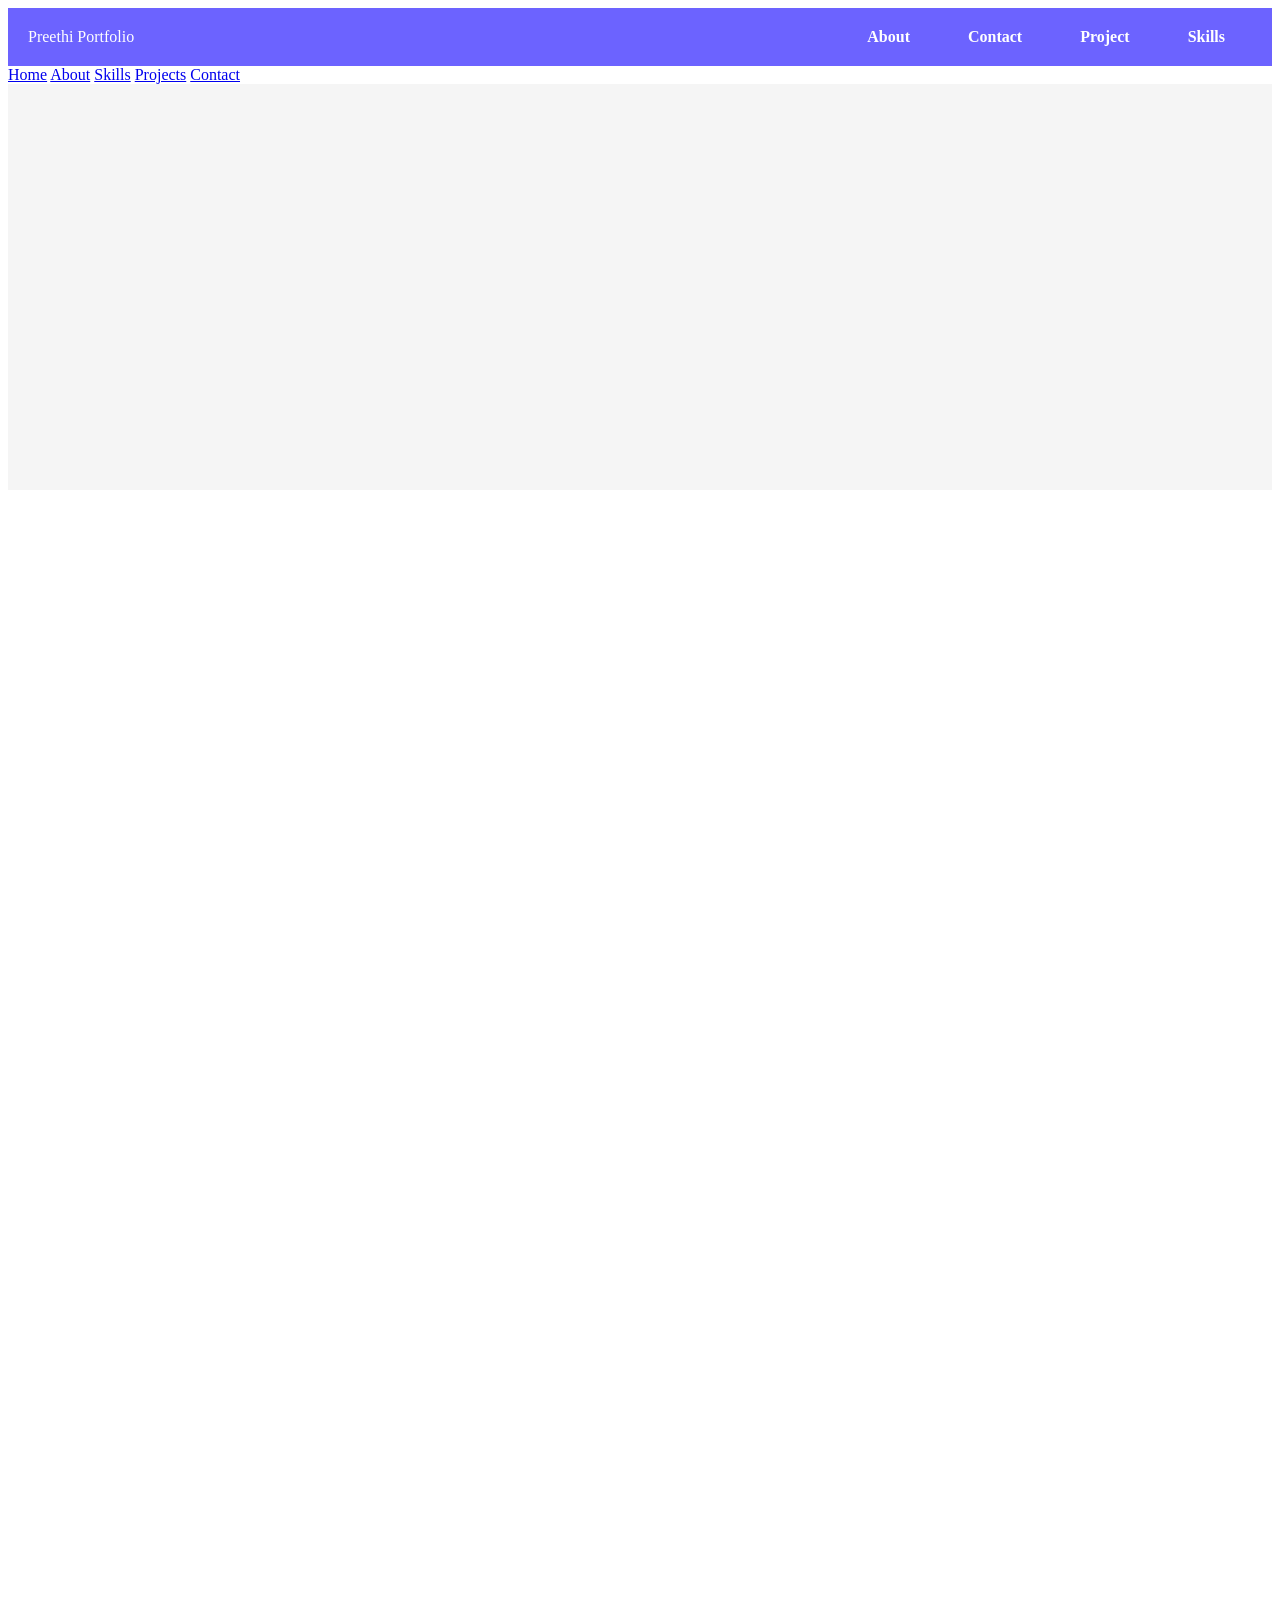
==== commit 66d85702: "Update index.html" ====
--- a/index.html
+++ b/index.html
@@ -1,169 +1,138 @@
 <!DOCTYPE html>
 <html lang="en">
+<head>
+    <meta charset="UTF-8">
+    <meta name="viewport" content="width=device-width, initial-scale=1.0">
 
-<head>
-  <meta charset="UTF-8">
-  <meta name="viewport" content="width=device-width, initial-scale=1.0">
-  <title>Portfolio</title>
-  <link rel="stylesheet" href="style.css">
-  <style>
-    body {
-      margin: 0;
-      font-family: Arial, sans-serif;
-      line-height: 1.6;
-      color: #333;
-    }
-  </style>
+    <link rel="stylesheet" href="style.css">
+    <link rel="stylesheet" href="https://unpkg.com/aos@2.3.4/dist/aos.css">
+
+    <title>Preethi Portfolio</title>
 </head>
-<!-- Google tag (gtag.js) -->
-<script async src="https://www.googletagmanager.com/gtag/js?id=G-0RFLG4SJLX"></script>
-<script>
-  window.dataLayer = window.dataLayer || [];
-  function gtag() { dataLayer.push(arguments); }
-  gtag('js', new Date());
-
-  gtag('config', 'G-0RFLG4SJLX');
-</script>
 
 <body>
-  <!-- Header -->
-  <header>
-    <div class="logo">Preethi</div>
+    <header class="site-header">
+        <div class="brand">Preethi Portfolio</div>
 
-    <!-- Hamburger icon (desktop hidden, mobile visible) -->
-    <div class="menu-toggle" id="menu-toggle">☰</div>
+        <nav class="nav-links" aria-label="Desktop navigation">
+            <a href="#about">About</a>
+            <a href="#contact">Contact</a>
+            <a href="#projects">Project</a>
+            <a href="#skills">Skills</a>
+        </nav>
 
-    <!-- Slide-in nav -->
-    <nav id="nav-links">
-      <!-- Close icon inside nav -->
-      <div class="close-menu" id="close-menu">✖</div>
-      <a href="#home">Home</a>
-      <a href="#certificates">Certificates</a>
-      <a href="#about">About Me</a>
-      <a href="mailto:preethisugumar07@gmail.com">Email Me</a>
+        <button class="menu-toggle" id="menuToggle" aria-label="Open navigation" aria-expanded="false">
+            <span class="menu-icon">⌂</span>
+        </button>
+    </header>
 
-  </header>
-
-
-
-  <!-- Hero -->
-  <section id="home" class="hero">
-    <div class="hero-text">
-      <p>Hey, I am Preethi</p>
-      <h1>
-        I create Websites and I'm a
-        <span class="gradient" style="color: #6c63ff;">Fullstack Web Developer</span> (Fresher)
-      </h1>
-      <button onclick="window.open('https://www.linkedin.com/in/preethi-sugumar-a2277338a/', '_blank');">
-        Get In Touch
-      </button>
+    <div class="mobile-menu-panel" id="mobileMenu" aria-hidden="true">
+        <a href="#home">Home</a>
+        <a href="#about">About</a>
+        <a href="#skills">Skills</a>
+        <a href="#projects">Projects</a>
+        <a href="#contact">Contact</a>
     </div>
 
-    <!-- For Instagram profile, you can replace the link in onclick -->
-    <!-- <button onclick="window.open('https://www.instagram.com/_preethi_c7_', '_blank');">Get In Touch</button> -->
+    <div class="hero" id="home">
+        <div class="overlay"></div>
 
-    <img src="img2.jpg" alt="Portfolio Image">
-  </section>
+        <div class="hero-container">
+            <div class="hero-content" data-aos="fade-right">
+                <span class="badge">Portfolio</span>
+                <h1>Preethi Sugumar</h1>
+                <p>Full Stack Developer & Creative Web Designer</p>
+                <div class="hero-caption">
+                    Building polished digital experiences with a strong focus on user journey, visual clarity, and professional execution.
+                </div>
+            </div>
 
+            <div class="video-wrapper" data-aos="fade-left">
+                <div class="phone-frame">
+                    <video id="introVideo" class="background-video" autoplay muted playsinline loop>
+                        <source src="preethiintro.mp4" type="video/mp4">
+                    </video>
 
-  <!-- Expertise -->
-  <section class="expertise">
-    <h2>My Expertise</h2>
-    <div class="cards">
-      <div class="card">Fullstack Web Development (Frontend+Backend)</div>
-      <div class="card">Frontend Development using HTML, CSS, JavaScript & Bootstrap</div>
-      <div class="card">Database Management using MySQL</div>
-      <div class="card">Backend Development with Python (Django) and PHP</div>
-      <div class="card">Programming Fundamentals in C & Java</div>
-      <div class="card">Effective Communication skills</div>
+                    <button id="soundBtn" aria-label="Enable sound">
+                        Enable Sound
+                    </button>
+                </div>
+            </div>
+        </div>
     </div>
-  </section>
 
-  <!-- About -->
-  <section id="about" class="about">
-    <img src="img1.jpg" alt="About Me">
-    <div class="about-text">
-      <h2>About Me</h2>
-      <p>I am currently pursuing my B.Tech degree in Information Technology at Global Institute of Engineering and
-        Technology. I am passionate about fullstack development and creative web design.</p>
-    </div>
-  </section>
+    <section id="about" class="section" data-aos="fade-up">
+        <h2>About Me</h2>
+        <p>
+            I am currently pursuing my B.Tech degree in Information Technology at Global Institute of Engineering and Technology.
+            I am passionate about full-stack development, problem-solving, and designing clean, user-friendly digital experiences.
+            Through my work, I aim to combine technical accuracy with creative thinking to build meaningful, modern web solutions that make a lasting impression.
+        </p>
+    </section>
 
-  <!-- Certificates -->
-  <section id="certificates">
-    <h2>Certificates</h2>
-    <div class="projects">
-      <div class="project"><a href="certificatefullstack.pdf" target="_blank">Fullstack</a></div>
-      <div class="project"><a href="certificatetype.pdf" target="_blank">Typerating in English</a></div>
-    </div>
-  </section>
+    <section id="skills" class="section" data-aos="fade-up">
+        <h2>Skills</h2>
+        <div class="skills-grid">
+            <div class="card">Fullstack Web Development (Frontend+Backend)</div>
+            <div class="card">Frontend Development using HTML, CSS, JavaScript & Bootstrap</div>
+            <div class="card">Database Management using MySQL</div>
+            <div class="card">Backend Development with Python (Django) and PHP</div>
+            <div class="card">Programming Fundamentals in C & Java</div>
+            <div class="card">Effective Communication skills</div>
+        </div>
+    </section>
 
-  <!-- Contact -->
-  <section id="contact">
-    <h2>Contact Details</h2>
-    <p>preethisugumar07@gmail.com</p>
-    <p>⭐⭐⭐⭐⭐</p>
-  </section>
-  <script>
-    const menuToggle = document.getElementById('menu-toggle');
-    const navLinks = document.getElementById('nav-links');
-    const closeMenu = document.getElementById('close-menu');
+    <section id="projects" class="section" data-aos="fade-up">
+        <h2>Projects</h2>
+        <div class="projects-grid">
+            <a class="project-card project-link" href="https://todowithdate.infinityfreeapp.com/" target="_blank" rel="noreferrer">
+                <h3>Date-Specific Todo Manager</h3>
+                <p>A effective task management website with date-specific functionality and also track the progress of each day task.</p>
+                <span class="project-link-text">Open Project →</span>
+            </a>
+            <a class="project-card project-link" href="https://preethichinna.github.io/preethiportfolio/" target="_blank" rel="noreferrer">
+                <h3>Portfolio Experience</h3>
+                <p>Creative web portfolio with smooth motion, glassmorphism styling, and clean UI details.</p>
+                <span class="project-link-text">Open Project →</span>
+            </a>
+            <a class="project-card project-link" href="#" target="_blank" rel="noreferrer">
+                <h3>Resume-Builder</h3>
+                <p>A resume builder application with a modern UI and seamless user experience.</p>
+                <span class="project-link-text">Open Project →</span>
+            </a>
+        </div>
+    </section>
 
-    menuToggle.addEventListener('click', () => {
-      navLinks.classList.add('show');
-    });
+    <section id="projects" class="section" data-aos="fade-up">
+        <h2>Certificates</h2>
+        <div class="projects-grid">
+            <a class="project-card project-link" href="certificatefullstack.pdf" target="_blank" rel="noreferrer">
+                <h3>Fullstack Development</h3>
+                <p>Master Program in Fullstack Development using Python</p>
+                <span class="project-link-text">Open Certificate →</span>
+            </a>
+            <a class="project-card project-link" href="certificatetype.pdf" target="_blank" rel="noreferrer">
+                <h3>Type Writing</h3>
+                <p>Type Writing Certification in both Junior and Senior</p>
+                <span class="project-link-text">Open Certificate →</span>
+            </a>
+        </div>
+    </section>
 
-    closeMenu.addEventListener('click', () => {
-      navLinks.classList.remove('show');
-    });
-    document.addEventListener("DOMContentLoaded", () => {
-      const cards = document.querySelectorAll(".card");
+    <section id="contact" class="section contact-section" data-aos="fade-up">
+        <div class="contact-card">
+            <h2>Contact Details</h2>
+            <div class="contact-links">
+                <a class="gmail-link" href="mailto:preethisugumar07@gmail.com" target="_blank" rel="noreferrer">Gmail</a>
+                <a class="github-link" href="https://github.com/preethichinna" target="_blank" rel="noreferrer">GitHub</a>
+                <a class="linkedin-link" href="https://www.linkedin.com/in/preethi-sugumar-a2277338a?utm_source=share_via&utm_content=profile&utm_medium=member_android" target="_blank" rel="noreferrer">LinkedIn</a>
+            </div>
+            <p>⭐⭐⭐⭐⭐</p>
+            <p>Professional Projection: I am actively looking forward to opportunities where I can contribute my skills in web development, design thinking, and collaborative problem-solving.</p>
+        </div>
+    </section>
 
-      const observer = new IntersectionObserver((entries) => {
-        entries.forEach(entry => {
-          if (entry.isIntersecting) {
-            entry.target.classList.add("visible");
-            // Optional: stop observing once visible
-            observer.unobserve(entry.target);
-          }
-        });
-      }, { threshold: 0.2 }); // trigger when 20% of card is visible
-
-      cards.forEach(card => {
-        observer.observe(card);
-      });
-    });
-    document.addEventListener("DOMContentLoaded", () => {
-      const elements = document.querySelectorAll(".card, .about img");
-
-      const observer = new IntersectionObserver((entries) => {
-        entries.forEach(entry => {
-          if (entry.isIntersecting) {
-            entry.target.classList.add("visible");
-            observer.unobserve(entry.target); // play once
-          }
-        });
-      }, { threshold: 0.2 });
-
-      elements.forEach(el => observer.observe(el));
-    });
-    document.addEventListener("DOMContentLoaded", () => {
-      const projects = document.querySelectorAll(".project");
-
-      const observer = new IntersectionObserver((entries) => {
-        entries.forEach(entry => {
-          if (entry.isIntersecting) {
-            entry.target.classList.add("visible");
-            observer.unobserve(entry.target); // play once
-          }
-        });
-      }, { threshold: 0.2 });
-
-      projects.forEach(project => observer.observe(project));
-    });
-
-
-  </script>
+    <script src="https://unpkg.com/aos@2.3.4/dist/aos.js"></script>
+    <script src="script.js"></script>
 </body>
-
 </html>
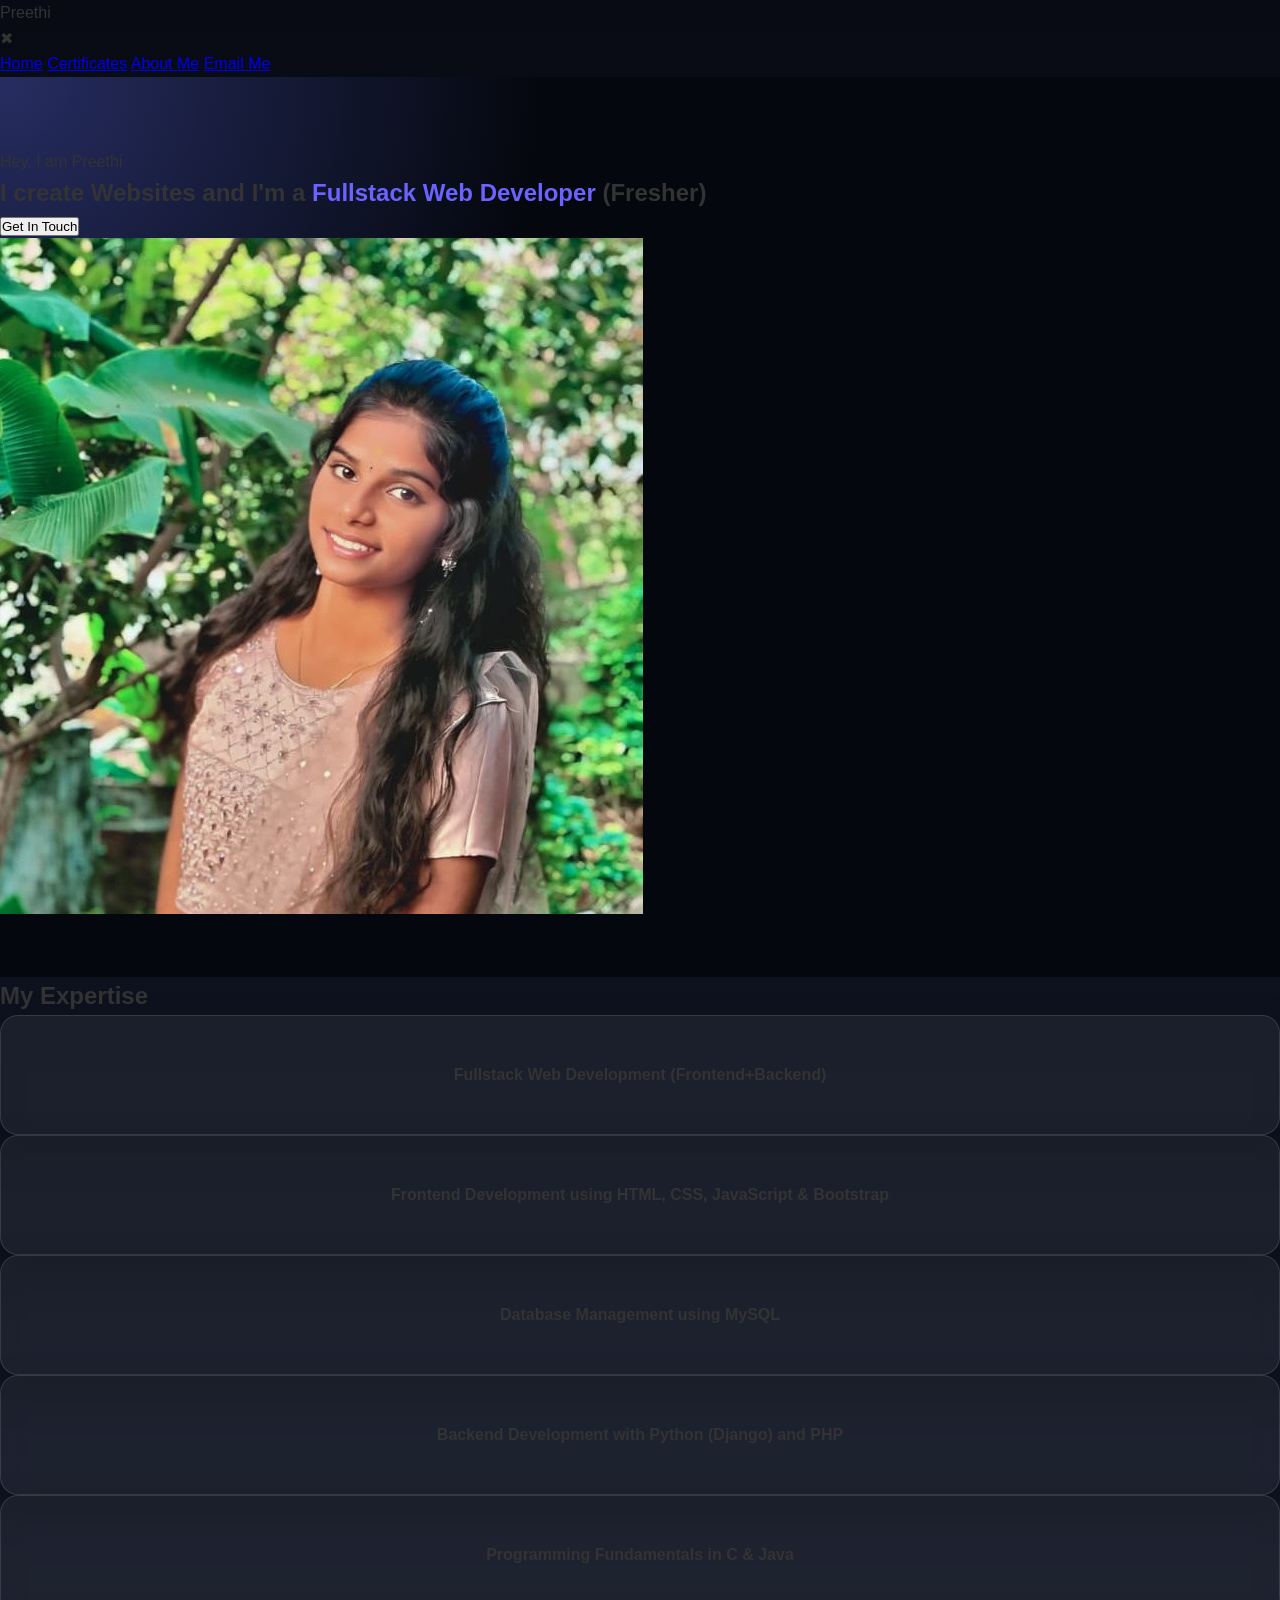
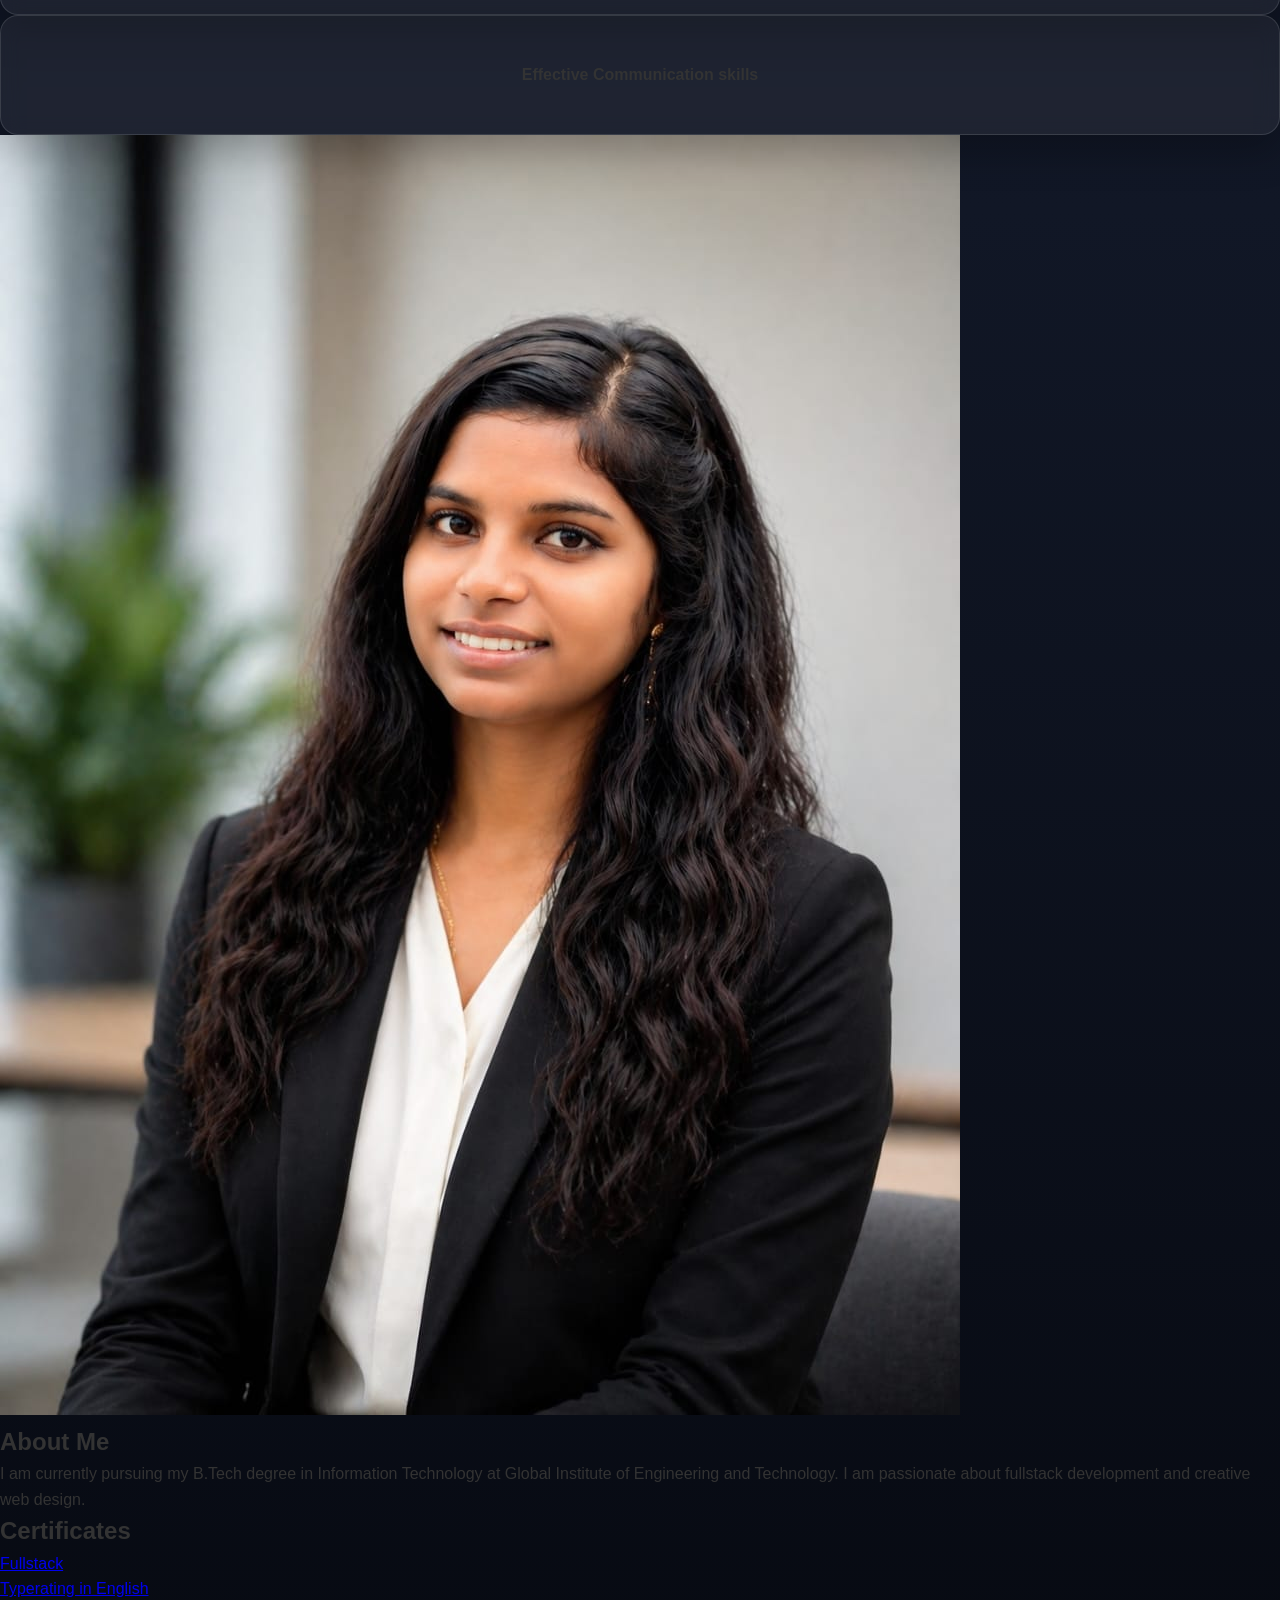
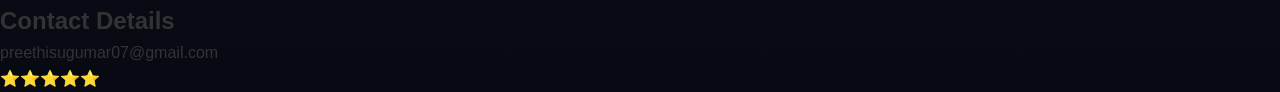
==== commit d72c7040: "Update index.html" ====
--- a/index.html
+++ b/index.html
@@ -1,138 +1,169 @@
 <!DOCTYPE html>
 <html lang="en">
+
 <head>
-    <meta charset="UTF-8">
-    <meta name="viewport" content="width=device-width, initial-scale=1.0">
+  <meta charset="UTF-8">
+  <meta name="viewport" content="width=device-width, initial-scale=1.0">
+  <title>Portfolio</title>
+  <link rel="stylesheet" href="style.css">
+  <style>
+    body {
+      margin: 0;
+      font-family: Arial, sans-serif;
+      line-height: 1.6;
+      color: #333;
+    }
+  </style>
+</head>
+<!-- Google tag (gtag.js) -->
+<script async src="https://www.googletagmanager.com/gtag/js?id=G-0RFLG4SJLX"></script>
+<script>
+  window.dataLayer = window.dataLayer || [];
+  function gtag() { dataLayer.push(arguments); }
+  gtag('js', new Date());
 
-    <link rel="stylesheet" href="style.css">
-    <link rel="stylesheet" href="https://unpkg.com/aos@2.3.4/dist/aos.css">
-
-    <title>Preethi Portfolio</title>
-</head>
+  gtag('config', 'G-0RFLG4SJLX');
+</script>
 
 <body>
-    <header class="site-header">
-        <div class="brand">Preethi Portfolio</div>
+  <!-- Header -->
+  <header>
+    <div class="logo">Preethi</div>
 
-        <nav class="nav-links" aria-label="Desktop navigation">
-            <a href="#about">About</a>
-            <a href="#contact">Contact</a>
-            <a href="#projects">Project</a>
-            <a href="#skills">Skills</a>
-        </nav>
+    <!-- Hamburger icon (desktop hidden, mobile visible) -->
+    <div class="menu-toggle" id="menu-toggle">☰</div>
 
-        <button class="menu-toggle" id="menuToggle" aria-label="Open navigation" aria-expanded="false">
-            <span class="menu-icon">⌂</span>
-        </button>
-    </header>
+    <!-- Slide-in nav -->
+    <nav id="nav-links">
+      <!-- Close icon inside nav -->
+      <div class="close-menu" id="close-menu">✖</div>
+      <a href="#home">Home</a>
+      <a href="#certificates">Certificates</a>
+      <a href="#about">About Me</a>
+      <a href="mailto:preethisugumar07@gmail.com">Email Me</a>
 
-    <div class="mobile-menu-panel" id="mobileMenu" aria-hidden="true">
-        <a href="#home">Home</a>
-        <a href="#about">About</a>
-        <a href="#skills">Skills</a>
-        <a href="#projects">Projects</a>
-        <a href="#contact">Contact</a>
+  </header>
+
+
+
+  <!-- Hero -->
+  <section id="home" class="hero">
+    <div class="hero-text">
+      <p>Hey, I am Preethi</p>
+      <h1>
+        I create Websites and I'm a
+        <span class="gradient" style="color: #6c63ff;">Fullstack Web Developer</span> (Fresher)
+      </h1>
+      <button onclick="window.open('https://www.linkedin.com/in/preethi-sugumar-a2277338a/', '_blank');">
+        Get In Touch
+      </button>
     </div>
 
-    <div class="hero" id="home">
-        <div class="overlay"></div>
+    <!-- For Instagram profile, you can replace the link in onclick -->
+    <!-- <button onclick="window.open('https://www.instagram.com/_preethi_c7_', '_blank');">Get In Touch</button> -->
 
-        <div class="hero-container">
-            <div class="hero-content" data-aos="fade-right">
-                <span class="badge">Portfolio</span>
-                <h1>Preethi Sugumar</h1>
-                <p>Full Stack Developer & Creative Web Designer</p>
-                <div class="hero-caption">
-                    Building polished digital experiences with a strong focus on user journey, visual clarity, and professional execution.
-                </div>
-            </div>
+    <img src="img2.jpg" alt="Portfolio Image">
+  </section>
 
-            <div class="video-wrapper" data-aos="fade-left">
-                <div class="phone-frame">
-                    <video id="introVideo" class="background-video" autoplay muted playsinline loop>
-                        <source src="preethiintro.mp4" type="video/mp4">
-                    </video>
 
-                    <button id="soundBtn" aria-label="Enable sound">
-                        Enable Sound
-                    </button>
-                </div>
-            </div>
-        </div>
+  <!-- Expertise -->
+  <section class="expertise">
+    <h2>My Expertise</h2>
+    <div class="cards">
+      <div class="card">Fullstack Web Development (Frontend+Backend)</div>
+      <div class="card">Frontend Development using HTML, CSS, JavaScript & Bootstrap</div>
+      <div class="card">Database Management using MySQL</div>
+      <div class="card">Backend Development with Python (Django) and PHP</div>
+      <div class="card">Programming Fundamentals in C & Java</div>
+      <div class="card">Effective Communication skills</div>
     </div>
+  </section>
 
-    <section id="about" class="section" data-aos="fade-up">
-        <h2>About Me</h2>
-        <p>
-            I am currently pursuing my B.Tech degree in Information Technology at Global Institute of Engineering and Technology.
-            I am passionate about full-stack development, problem-solving, and designing clean, user-friendly digital experiences.
-            Through my work, I aim to combine technical accuracy with creative thinking to build meaningful, modern web solutions that make a lasting impression.
-        </p>
-    </section>
+  <!-- About -->
+  <section id="about" class="about">
+    <img src="img1.jpg" alt="About Me">
+    <div class="about-text">
+      <h2>About Me</h2>
+      <p>I am currently pursuing my B.Tech degree in Information Technology at Global Institute of Engineering and
+        Technology. I am passionate about fullstack development and creative web design.</p>
+    </div>
+  </section>
 
-    <section id="skills" class="section" data-aos="fade-up">
-        <h2>Skills</h2>
-        <div class="skills-grid">
-            <div class="card">Fullstack Web Development (Frontend+Backend)</div>
-            <div class="card">Frontend Development using HTML, CSS, JavaScript & Bootstrap</div>
-            <div class="card">Database Management using MySQL</div>
-            <div class="card">Backend Development with Python (Django) and PHP</div>
-            <div class="card">Programming Fundamentals in C & Java</div>
-            <div class="card">Effective Communication skills</div>
-        </div>
-    </section>
+  <!-- Certificates -->
+  <section id="certificates">
+    <h2>Certificates</h2>
+    <div class="projects">
+      <div class="project"><a href="certificatefullstack.pdf" target="_blank">Fullstack</a></div>
+      <div class="project"><a href="certificatetype.pdf" target="_blank">Typerating in English</a></div>
+    </div>
+  </section>
 
-    <section id="projects" class="section" data-aos="fade-up">
-        <h2>Projects</h2>
-        <div class="projects-grid">
-            <a class="project-card project-link" href="https://todowithdate.infinityfreeapp.com/" target="_blank" rel="noreferrer">
-                <h3>Date-Specific Todo Manager</h3>
-                <p>A effective task management website with date-specific functionality and also track the progress of each day task.</p>
-                <span class="project-link-text">Open Project →</span>
-            </a>
-            <a class="project-card project-link" href="https://preethichinna.github.io/preethiportfolio/" target="_blank" rel="noreferrer">
-                <h3>Portfolio Experience</h3>
-                <p>Creative web portfolio with smooth motion, glassmorphism styling, and clean UI details.</p>
-                <span class="project-link-text">Open Project →</span>
-            </a>
-            <a class="project-card project-link" href="#" target="_blank" rel="noreferrer">
-                <h3>Resume-Builder</h3>
-                <p>A resume builder application with a modern UI and seamless user experience.</p>
-                <span class="project-link-text">Open Project →</span>
-            </a>
-        </div>
-    </section>
+  <!-- Contact -->
+  <section id="contact">
+    <h2>Contact Details</h2>
+    <p>preethisugumar07@gmail.com</p>
+    <p>⭐⭐⭐⭐⭐</p>
+  </section>
+  <script>
+    const menuToggle = document.getElementById('menu-toggle');
+    const navLinks = document.getElementById('nav-links');
+    const closeMenu = document.getElementById('close-menu');
 
-    <section id="projects" class="section" data-aos="fade-up">
-        <h2>Certificates</h2>
-        <div class="projects-grid">
-            <a class="project-card project-link" href="certificatefullstack.pdf" target="_blank" rel="noreferrer">
-                <h3>Fullstack Development</h3>
-                <p>Master Program in Fullstack Development using Python</p>
-                <span class="project-link-text">Open Certificate →</span>
-            </a>
-            <a class="project-card project-link" href="certificatetype.pdf" target="_blank" rel="noreferrer">
-                <h3>Type Writing</h3>
-                <p>Type Writing Certification in both Junior and Senior</p>
-                <span class="project-link-text">Open Certificate →</span>
-            </a>
-        </div>
-    </section>
+    menuToggle.addEventListener('click', () => {
+      navLinks.classList.add('show');
+    });
 
-    <section id="contact" class="section contact-section" data-aos="fade-up">
-        <div class="contact-card">
-            <h2>Contact Details</h2>
-            <div class="contact-links">
-                <a class="gmail-link" href="mailto:preethisugumar07@gmail.com" target="_blank" rel="noreferrer">Gmail</a>
-                <a class="github-link" href="https://github.com/preethichinna" target="_blank" rel="noreferrer">GitHub</a>
-                <a class="linkedin-link" href="https://www.linkedin.com/in/preethi-sugumar-a2277338a?utm_source=share_via&utm_content=profile&utm_medium=member_android" target="_blank" rel="noreferrer">LinkedIn</a>
-            </div>
-            <p>⭐⭐⭐⭐⭐</p>
-            <p>Professional Projection: I am actively looking forward to opportunities where I can contribute my skills in web development, design thinking, and collaborative problem-solving.</p>
-        </div>
-    </section>
+    closeMenu.addEventListener('click', () => {
+      navLinks.classList.remove('show');
+    });
+    document.addEventListener("DOMContentLoaded", () => {
+      const cards = document.querySelectorAll(".card");
 
-    <script src="https://unpkg.com/aos@2.3.4/dist/aos.js"></script>
-    <script src="script.js"></script>
+      const observer = new IntersectionObserver((entries) => {
+        entries.forEach(entry => {
+          if (entry.isIntersecting) {
+            entry.target.classList.add("visible");
+            // Optional: stop observing once visible
+            observer.unobserve(entry.target);
+          }
+        });
+      }, { threshold: 0.2 }); // trigger when 20% of card is visible
+
+      cards.forEach(card => {
+        observer.observe(card);
+      });
+    });
+    document.addEventListener("DOMContentLoaded", () => {
+      const elements = document.querySelectorAll(".card, .about img");
+
+      const observer = new IntersectionObserver((entries) => {
+        entries.forEach(entry => {
+          if (entry.isIntersecting) {
+            entry.target.classList.add("visible");
+            observer.unobserve(entry.target); // play once
+          }
+        });
+      }, { threshold: 0.2 });
+
+      elements.forEach(el => observer.observe(el));
+    });
+    document.addEventListener("DOMContentLoaded", () => {
+      const projects = document.querySelectorAll(".project");
+
+      const observer = new IntersectionObserver((entries) => {
+        entries.forEach(entry => {
+          if (entry.isIntersecting) {
+            entry.target.classList.add("visible");
+            observer.unobserve(entry.target); // play once
+          }
+        });
+      }, { threshold: 0.2 });
+
+      projects.forEach(project => observer.observe(project));
+    });
+
+
+  </script>
 </body>
+
 </html>
--- a/style.css
+++ b/style.css
@@ -1,358 +1,514 @@
-    /* Header */
-    header {
-        display: flex;
-        justify-content: space-between;
-        align-items: center;
-        padding: 20px;
-        background: #6c63ff;
-        /* purple tone */
-        color: white;
-        position: sticky;
-        top: 0;
-        z-index: 1000;
-    }
-
-    header nav a {
-        margin: 0 15px;
-        text-decoration: none;
-        color: white;
-        font-weight: bold;
-        padding: 8px 12px;
-        /* add padding so background shows nicely */
-        border-radius: 4px;
-        /* rounded corners for modern look */
-        transition: background-color 0.3s ease, transform 0.3s ease;
-    }
-
-    /* Hover effect */
-    header nav a:hover {
-        background-color: #ff63c3;
-        /* accent background */
-        transform: scale(1.1);
-        /* slight zoom */
-    }
-
-
-    header .logo {
-        font-size: 20px;
-        font-weight: bold;
-    }
-
-    /* Hero Section */
-    .hero {
-        display: flex;
-        flex-direction: row;
-        justify-content: space-between;
-        align-items: center;
-        padding: 50px;
-        background: #f5f5f5;
-    }
-
-    .hero-text {
-        flex: 1;
-        padding-right: 20px;
-    }
-
-    .hero-text h1 {
-        font-size: 2.5rem;
-        margin-bottom: 10px;
-    }
-
-    .hero-text span {
-        margin-bottom: 30px;
-        font-weight: bold;
-        background: linear-gradient(270deg, #6c63ff, #8a85ff, #ff63c3);
-        background-size: 600% 600%;
-        -webkit-background-clip: text;
-        -webkit-text-fill-color: transparent;
-        animation: gradientFlow 6s ease infinite;
-    }
-
-    /* Gradient animation */
-    @keyframes gradientFlow {
-        0% {
-            background-position: 0% 50%;
-        }
-
-        50% {
-            background-position: 100% 50%;
-        }
-
-        100% {
-            background-position: 0% 50%;
-        }
-    }
-
-    .hero-text button {
-        padding: 12px 24px;
-        background: #6c63ff;
-        color: white;
-        border: none;
-        border-radius: 6px;
-        cursor: pointer;
-        font-size: 1rem;
-        transition: transform 0.3s ease, box-shadow 0.3s ease;
-    }
-
-    /* Button hover zoom-in */
-    .hero-text button:hover {
-        transform: scale(1.08);
-        /* zoom in */
-        box-shadow: 0 8px 20px rgba(108, 99, 255, 0.4);
-        /* glowing shadow */
-    }
-
-    /* Hero image */
-    .hero img {
-        flex: 1;
-        max-width: 400px;
-        border-radius: 10px;
-        transition: transform 0.4s ease, box-shadow 0.4s ease;
-        margin-left: 30px;
-        /* ensures spacing from button */
-    }
-
-    /* Hover tilt effect */
-    .hero img:hover {
-        transform: rotate(3deg) scale(1.03);
-        /* tilt + zoom */
-        box-shadow: 0 12px 30px rgba(0, 0, 0, 0.25);
-    }
-
-
-
-    /* Expertise Section */
-    .expertise {
-        padding: 40px;
-        text-align: center;
-    }
-
-    .expertise h2 {
-        margin-bottom: 20px;
-    }
-
-    .cards {
-        display: grid;
-        grid-template-columns: repeat(3, 1fr);
-        gap: 20px;
-    }
-
-    @media (max-width: 768px) {
-        .cards {
-            grid-template-columns: 1fr;
-        }
-    }
-
-    .card {
-        background: rgba(255, 255, 255, 0.15);
-        /* translucent white */
-        padding: 20px;
-        border-radius: 12px;
-        box-shadow: 0 8px 32px rgba(0, 0, 0, 0.2);
-        /* deeper shadow for modern feel */
-        backdrop-filter: blur(10px);
-        /* glass blur effect */
-        -webkit-backdrop-filter: blur(10px);
-        /* Safari support */
-        border: 1px solid rgba(255, 255, 255, 0.3);
-        /* subtle border for glass edge */
-        transition: all 0.3s ease-in-out;
-        /* smooth transition */
-    }
-
-    /* Hover effect for modern interaction */
-    .card:hover {
-        transform: translateY(-8px) scale(1.02);
-        /* lift and scale */
-        box-shadow: 0 12px 40px rgba(0, 0, 0, 0.25);
-        /* stronger shadow */
-        background: rgba(255, 255, 255, 0.25);
-        /* slightly brighter glass */
-    }
-
-    /* Initial hidden state */
-    .card {
+* {
+    margin: 0;
+    padding: 0;
+    box-sizing: border-box;
+}
+
+html {
+    scroll-behavior: smooth;
+}
+
+body {
+    background: linear-gradient(180deg, #080b14, #111726 55%, #070a12);
+    color: #ffffff;
+    font-family: Arial, Helvetica, sans-serif;
+    line-height: 1.6;
+}
+
+.site-header {
+    position: fixed;
+    top: 0;
+    left: 0;
+    right: 0;
+    z-index: 30;
+    display: flex;
+    align-items: center;
+    justify-content: space-between;
+    padding: 14px 28px;
+    background: rgba(5, 9, 18, 0.74);
+    backdrop-filter: blur(18px);
+    border-bottom: 1px solid rgba(255, 255, 255, 0.12);
+}
+
+.menu-toggle {
+    display: none;
+    align-items: center;
+    justify-content: center;
+    width: 46px;
+    height: 46px;
+    border: 1px solid rgba(255, 255, 255, 0.24);
+    border-radius: 14px;
+    background: rgba(255, 255, 255, 0.1);
+    color: #ffffff;
+    cursor: pointer;
+    box-shadow: 0 8px 24px rgba(0, 0, 0, 0.28);
+    transition: transform 0.25s ease, background 0.25s ease;
+}
+
+.menu-toggle:hover {
+    background: rgba(255, 255, 255, 0.18);
+    transform: translateY(-2px);
+}
+
+.menu-icon {
+    font-size: 1.2rem;
+}
+
+.mobile-menu-panel {
+    position: fixed;
+    top: 72px;
+    right: 16px;
+    z-index: 29;
+    display: flex;
+    flex-direction: column;
+    gap: 8px;
+    width: min(240px, calc(100vw - 32px));
+    padding: 10px;
+    border-radius: 18px;
+    background: rgba(8, 12, 22, 0.92);
+    border: 1px solid rgba(255, 255, 255, 0.14);
+    box-shadow: 0 18px 50px rgba(0, 0, 0, 0.4);
+    opacity: 0;
+    pointer-events: none;
+    transform: translateY(-12px);
+    transition: opacity 0.28s ease, transform 0.28s ease;
+}
+
+.mobile-menu-panel.open {
+    opacity: 1;
+    pointer-events: auto;
+    transform: translateY(0);
+}
+
+.mobile-menu-panel a {
+    color: #f5f7ff;
+    text-decoration: none;
+    padding: 12px 14px;
+    border-radius: 12px;
+    transition: background 0.24s ease, transform 0.24s ease;
+}
+
+.mobile-menu-panel a:hover {
+    background: rgba(255, 255, 255, 0.08);
+    transform: translateX(4px);
+}
+
+.brand {
+    font-size: 1.1rem;
+    font-weight: 700;
+    letter-spacing: 0.04em;
+    color: #f6f7fb;
+}
+
+.nav-links {
+    display: flex;
+    gap: 14px;
+    flex-wrap: wrap;
+}
+
+.nav-links a {
+    color: #dfe7ff;
+    text-decoration: none;
+    padding: 8px 12px;
+    border-radius: 999px;
+    transition: background 0.25s ease, color 0.25s ease, transform 0.25s ease;
+}
+
+.nav-links a:hover {
+    background: rgba(255, 255, 255, 0.12);
+    color: #ffffff;
+    transform: translateY(-2px);
+}
+
+.hero {
+    position: relative;
+    min-height: 100vh;
+    overflow: hidden;
+    background: radial-gradient(circle at top left, rgba(103, 116, 255, 0.35), transparent 35%), #04070d;
+    padding-top: 72px;
+}
+
+.overlay {
+    position: absolute;
+    inset: 0;
+    background: rgba(0, 0, 0, 0.38);
+    z-index: 1;
+}
+
+.hero-container {
+    position: relative;
+    z-index: 2;
+    display: grid;
+    grid-template-columns: 1fr 1fr;
+    align-items: center;
+    min-height: 100vh;
+    padding: 0 8%;
+    gap: 80px;
+}
+
+.hero-content {
+    max-width: 560px;
+    text-align: left;
+    animation: heroFadeIn 0.8s ease;
+    pointer-events: none;
+}
+
+@keyframes heroFadeIn {
+    from {
         opacity: 0;
-        transform: translateY(20px);
-        transition: opacity 0.6s ease-out, transform 0.6s ease-out;
-    }
-
-    /* Visible state when scrolled into view */
-    .card.visible {
+        transform: translateY(18px);
+    }
+    to {
         opacity: 1;
         transform: translateY(0);
     }
-
-
-    /* About Section */
-    .about {
+}
+
+.badge {
+    display: inline-block;
+    margin-bottom: 20px;
+    padding: 8px 14px;
+    border-radius: 999px;
+    background: rgba(255, 255, 255, 0.14);
+    border: 1px solid rgba(255, 255, 255, 0.25);
+    backdrop-filter: blur(12px);
+    letter-spacing: 0.08em;
+    text-transform: uppercase;
+    font-size: 12px;
+}
+
+.hero-content h1 {
+    font-size: clamp(3rem, 5vw, 4.8rem);
+    margin-bottom: 12px;
+}
+
+.hero-content p {
+    font-size: clamp(1.2rem, 2vw, 1.8rem);
+    color: #d7defa;
+    margin-bottom: 16px;
+}
+
+.hero-caption {
+    max-width: 480px;
+    padding: 16px 18px;
+    border-radius: 16px;
+    background: rgba(255, 255, 255, 0.08);
+    border: 1px solid rgba(255, 255, 255, 0.15);
+    backdrop-filter: blur(8px);
+    color: #f3f6ff;
+}
+
+.video-wrapper {
+    display: flex;
+    justify-content: center;
+    align-items: center;
+}
+
+.phone-frame {
+    position: relative;
+    width: min(440px, 100%);
+    border-radius: 34px;
+    padding: 12px;
+    background: linear-gradient(160deg, rgba(255,255,255,0.24), rgba(255,255,255,0.05));
+    border: 1px solid rgba(255,255,255,0.15);
+    box-shadow: 0 25px 70px rgba(0, 0, 0, 0.5);
+    overflow: hidden;
+}
+
+.phone-frame::before {
+    content: "";
+    position: absolute;
+    top: 8px;
+    left: 50%;
+    transform: translateX(-50%);
+    width: 120px;
+    height: 16px;
+    border-radius: 999px;
+    background: rgba(0, 0, 0, 0.45);
+    z-index: 3;
+}
+
+.background-video {
+    width: 100%;
+    height: 700px;
+    object-fit: cover;
+    object-position: top;
+    border-radius: 24px;
+    display: block;
+}
+
+#soundBtn {
+    position: absolute;
+    right: 18px;
+    bottom: 18px;
+    z-index: 5;
+    padding: 12px 18px;
+    border: 1px solid rgba(255, 255, 255, 0.35);
+    border-radius: 999px;
+    background: rgba(255, 255, 255, 0.14);
+    color: #ffffff;
+    backdrop-filter: blur(14px);
+    cursor: pointer;
+    transition: transform 0.25s ease, background 0.25s ease, box-shadow 0.25s ease;
+    box-shadow: 0 10px 28px rgba(0, 0, 0, 0.3);
+}
+
+#soundBtn:hover {
+    transform: translateY(-2px);
+    background: rgba(255, 255, 255, 0.28);
+}
+
+#soundBtn.active {
+    background: rgba(67, 208, 151, 0.28);
+    border-color: rgba(67, 208, 151, 0.7);
+}
+
+.section {
+    max-width: 1160px;
+    margin: 0 auto;
+    padding: 80px 24px;
+}
+
+.section h2 {
+    margin-bottom: 20px;
+    font-size: 2rem;
+}
+
+.section p {
+    color: #d7defa;
+    font-size: 1.06rem;
+}
+.skills-grid,
+.projects-grid {
+    display: grid;
+    grid-template-columns: repeat(3, minmax(0, 1fr));
+    gap: 20px;
+}
+
+.card,
+.project-card,
+.contact-card {
+    background: rgba(255, 255, 255, 0.06);
+    border: 1px solid rgba(255, 255, 255, 0.12);
+    border-radius: 18px;
+    padding: 20px;
+    box-shadow: 0 16px 38px rgba(0, 0, 0, 0.25);
+    backdrop-filter: blur(10px);
+    transition: transform 0.28s ease, box-shadow 0.28s ease, border-color 0.28s ease;
+}
+
+/* Target only links inside projects-grid */
+.projects-grid a.project-link {
+  display: block;
+  text-decoration: none;
+  color: inherit;
+  cursor: pointer;
+}
+
+/* Target the span inside the link */
+.projects-grid a.project-link .project-link-text {
+  display: inline-block;
+  margin-top: 14px;
+  color: #8ec5ff;
+  font-weight: 700;
+}
+
+
+
+.card:hover,
+.project-card:hover,
+.contact-card:hover {
+    transform: translateY(-8px) scale(1.01);
+    box-shadow: 0 20px 50px rgba(0, 0, 0, 0.38);
+    border-color: rgba(255, 255, 255, 0.32);
+}
+
+.card {
+    min-height: 120px;
+    display: flex;
+    align-items: center;
+    justify-content: center;
+    text-align: center;
+    font-weight: 600;
+}
+
+.project-card h3 {
+    margin-bottom: 10px;
+}
+
+.contact-section {
+    padding-bottom: 100px;
+}
+
+.contact-card {
+    max-width: 720px;
+}
+
+.contact-card a {
+    color: #ffffff;
+    text-decoration: none;
+}
+
+.contact-links {
+    display: flex;
+    gap: 12px;
+    margin: 18px 0;
+    flex-wrap: wrap;
+}
+
+.contact-links a {
+    padding: 10px 16px;
+    border-radius: 999px;
+    background: rgba(255, 255, 255, 0.12);
+    border: 1px solid rgba(255, 255, 255, 0.18);
+    transition: transform 0.28s ease, background 0.28s ease, box-shadow 0.28s ease;
+}
+
+.contact-links a:hover {
+    transform: translateY(-3px);
+    box-shadow: 0 14px 32px rgba(0, 0, 0, 0.28);
+}
+
+.gmail-link {
+    background: linear-gradient(135deg, rgba(255, 86, 86, 0.24), rgba(255,255,255,0.12));
+    border-color: rgba(255, 133, 133, 0.5);
+}
+
+.github-link {
+    background: linear-gradient(135deg, rgba(255,255,255,0.12), rgba(118, 130, 255, 0.24));
+    border-color: rgba(155, 172, 255, 0.5);
+}
+
+.linkedin-link {
+    background: linear-gradient(135deg, rgba(76, 172, 255, 0.24), rgba(255,255,255,0.12));
+    border-color: rgba(118, 205, 255, 0.55);
+}
+
+@media (max-width: 900px) {
+    .hero-container {
+        grid-template-columns: 1fr;
+        gap: 24px;
+        padding-top: 80px;
+        padding-bottom: 80px;
+    }
+
+    .hero-content {
+        max-width: 100%;
+        text-align: center;
         display: flex;
-        flex-wrap: wrap;
-        padding: 40px;
-        background: #fafafa;
-    }
-
-    .about img {
-        flex: 1;
-        max-width: 300px;
-        border-radius: 10px;
-        margin-right: 20px;
-
-        /* Fade-in initial state */
-        opacity: 0;
-        transform: translateY(20px);
-        transition: opacity 0.6s ease-out, transform 0.6s ease-out,
-            transform 0.4s ease, box-shadow 0.4s ease;
-    }
-
-    /* When scrolled into view */
-    .about img.visible {
-        opacity: 1;
-        transform: translateY(0);
-    }
-
-    /* Hover effect (desktop only) */
-    .about img:hover {
-        transform: rotate(-2deg) scale(1.05);
-        box-shadow: 0 12px 28px rgba(0, 0, 0, 0.25);
-        cursor: pointer;
-    }
-
-
-
-    .about-text {
-        flex: 2;
-    }
-
-    /* Certificates Section */
-    #certificates {
-        padding: 40px;
-        text-align: center;
-    }
-
-    .projects {
-        display: grid;
-        grid-template-columns: repeat(auto-fit, minmax(250px, 1fr));
-        gap: 20px;
-    }
-
-    .project {
-        background: #fff;
-        padding: 20px;
-        border-radius: 8px;
-        box-shadow: 0 2px 6px rgba(0, 0, 0, 0.1);
-
-        /* Fade-in initial state */
-        opacity: 0;
-        transform: translateY(20px);
-        transition: opacity 0.6s ease-out, transform 0.6s ease-out,
-            transform 0.4s ease, box-shadow 0.4s ease;
-    }
-
-    /* When scrolled into view (mobile mode) */
-    .project.visible {
-        opacity: 1;
-        transform: translateY(0);
-    }
-
-    /* Hover effect only for non-touch devices */
-    @media (hover: hover) and (pointer: fine) {
-        .project:hover {
-            transform: translateY(-10px) scale(1.02);
-            box-shadow: 0 8px 24px rgba(0, 0, 0, 0.2);
-        }
-    }
-
-
-    /* Contact Section */
-    #contact {
-        padding: 40px;
-        background: #f5f5f5;
-        text-align: center;
-    }
-
-    /* Responsive */
-    @media (max-width: 768px) {
-        .hero {
-            flex-direction: column;
-            text-align: center;
-        }
-
-        button {
-            margin-bottom: 15px;
-        }
-
-        .about {
-            flex-direction: column;
-            align-items: center;
-        }
-
-        .about img {
-            margin-bottom: 20px;
-        }
-    }
-
-    /* Hamburger icon */
+        flex-direction: column;
+        align-items: center;
+    }
+
+    .skills-grid,
+    .projects-grid {
+        grid-template-columns: 1fr 1fr;
+    }
+}
+
+@media (max-width: 650px) {
+    .site-header {
+        padding: 12px 16px;
+    }
+
+    .nav-links {
+        display: none;
+    }
+
     .menu-toggle {
+        display: inline-flex;
+    }
+
+    .brand {
+        font-size: 1rem;
+    }
+}
+
+@media (max-width: 768px) {
+    .hero {
+        min-height: 100vh;
+    }
+
+    .overlay {
+        background: linear-gradient(180deg, rgba(0, 0, 0, 0.18), rgba(0, 0, 0, 0.72));
+    }
+
+    .hero-container {
+        position: relative;
+        min-height: 100vh;
+        padding: 0;
+    }
+
+    .video-wrapper {
+        position: absolute;
+        inset: 0;
+        z-index: 0;
+    }
+
+    .hero-content {
+        position: relative;
+        z-index: 3;
+        display: flex;
+        flex-direction: column;
+        justify-content: flex-end;
+        align-items: flex-start;
+        min-height: 100vh;
+        padding: 24px 20px 84px;
+        width: 100%;
+        max-width: 100%;
+        background: linear-gradient(180deg, rgba(0,0,0,0.12), rgba(0,0,0,0.68));
+    }
+
+    .hero-content h1 {
+        font-size: 2.2rem;
+        text-align: left;
+        margin-bottom: 8px;
+    }
+
+    .hero-content p {
+        font-size: 1rem;
+        text-align: left;
+        margin-bottom: 12px;
+    }
+
+    .hero-caption {
+        max-width: 100%;
+        width: 100%;
+        font-size: 0.95rem;
+    }
+
+    .phone-frame {
+        width: 100%;
+        height: 100%;
+        border-radius: 0;
+        padding: 0;
+        background: transparent;
+        border: none;
+        box-shadow: none;
+    }
+
+    .phone-frame::before {
         display: none;
-        font-size: 26px;
-        cursor: pointer;
-    }
-
-    /* Close icon */
-    .close-menu {
-        display: none;
-        font-size: 30px;
-        color: white;
-        cursor: pointer;
-        position: absolute;
-        top: 20px;
-        right: 20px;
-        z-index: 1001;
-    }
-
-    /* Mobile styles */
-    @media (max-width: 768px) {
-
-        header {
-            position: relative;
-        }
-
-        header nav {
-            position: fixed;
-            top: 0;
-            right: -100%;
-            width: 250px;
-            height: 100vh;
-            background: #6c63ff;
-
-            display: flex;
-            flex-direction: column;
-            align-items: center;
-
-            /* Push menu items below the X button */
-            justify-content: flex-start;
-            padding-top: 90px;
-
-            transition: right 0.3s ease;
-            z-index: 1000;
-        }
-
-        header nav.show {
-            right: 0;
-        }
-
-        .menu-toggle {
-            display: block;
-        }
-
-        .close-menu {
-            display: block;
-        }
-
-        header nav a {
-            display: block;
-            margin: 18px 0;
-            font-size: 18px;
-        }
-    }
+    }
+
+    .background-video {
+        width: 100%;
+        height: 100vh;
+        border-radius: 0;
+        object-fit: cover;
+    }
+
+    #soundBtn {
+        right: 16px;
+        bottom: 16px;
+    }
+
+    .skills-grid,
+    .projects-grid {
+        grid-template-columns: 1fr;
+    }
+
+    .section {
+        padding: 64px 20px;
+    }
+}
